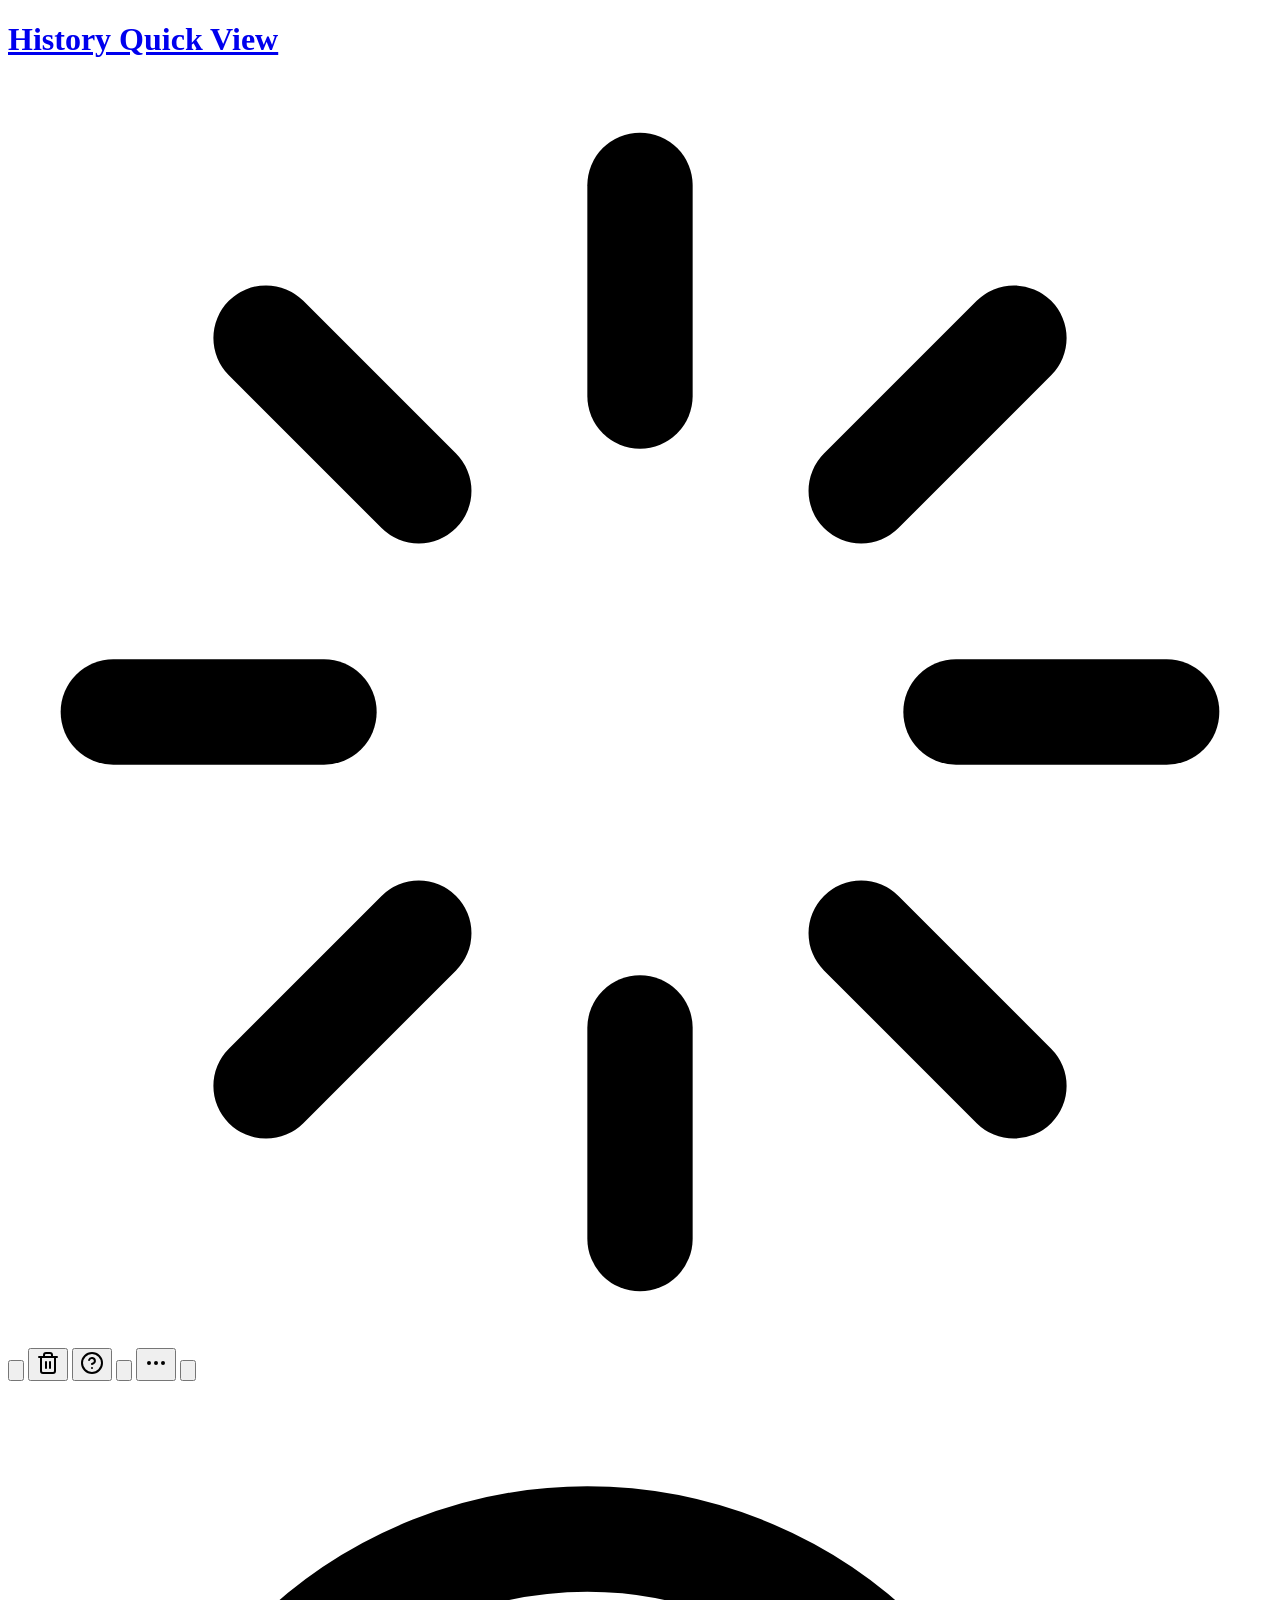
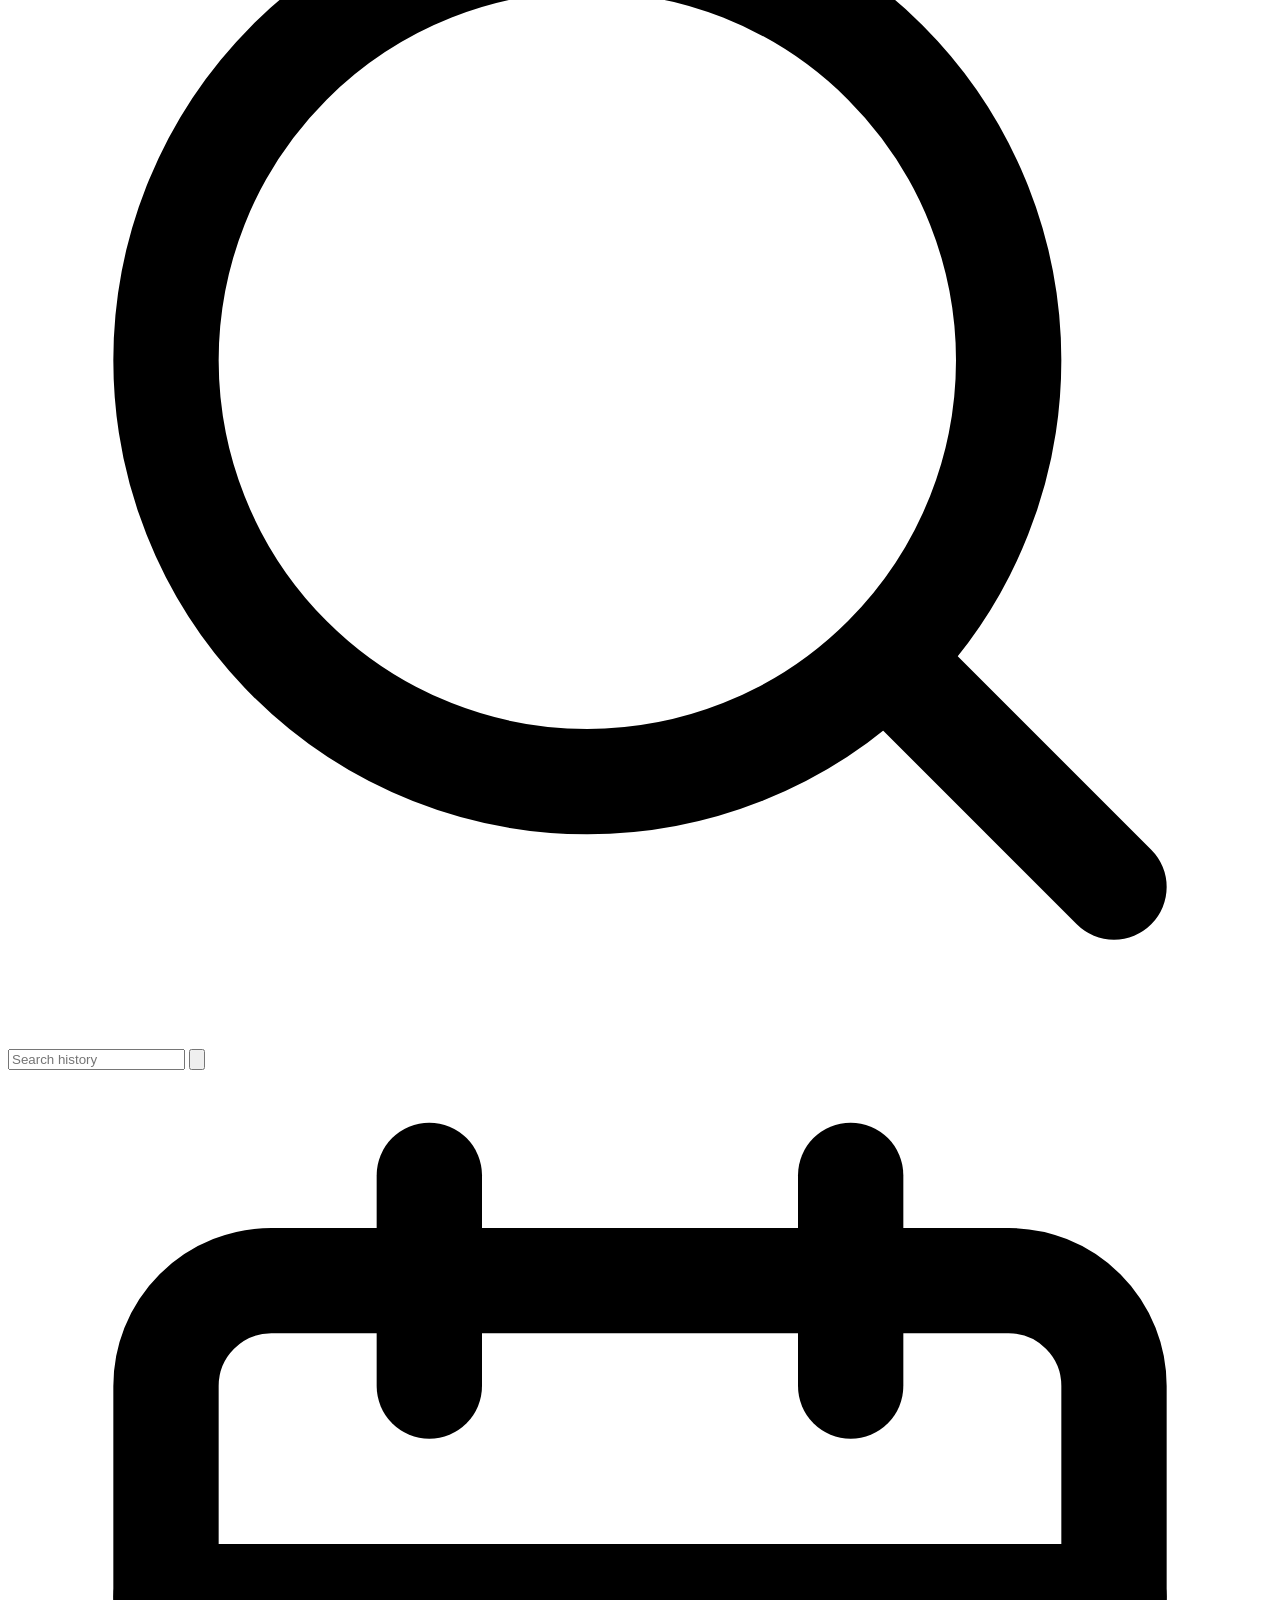
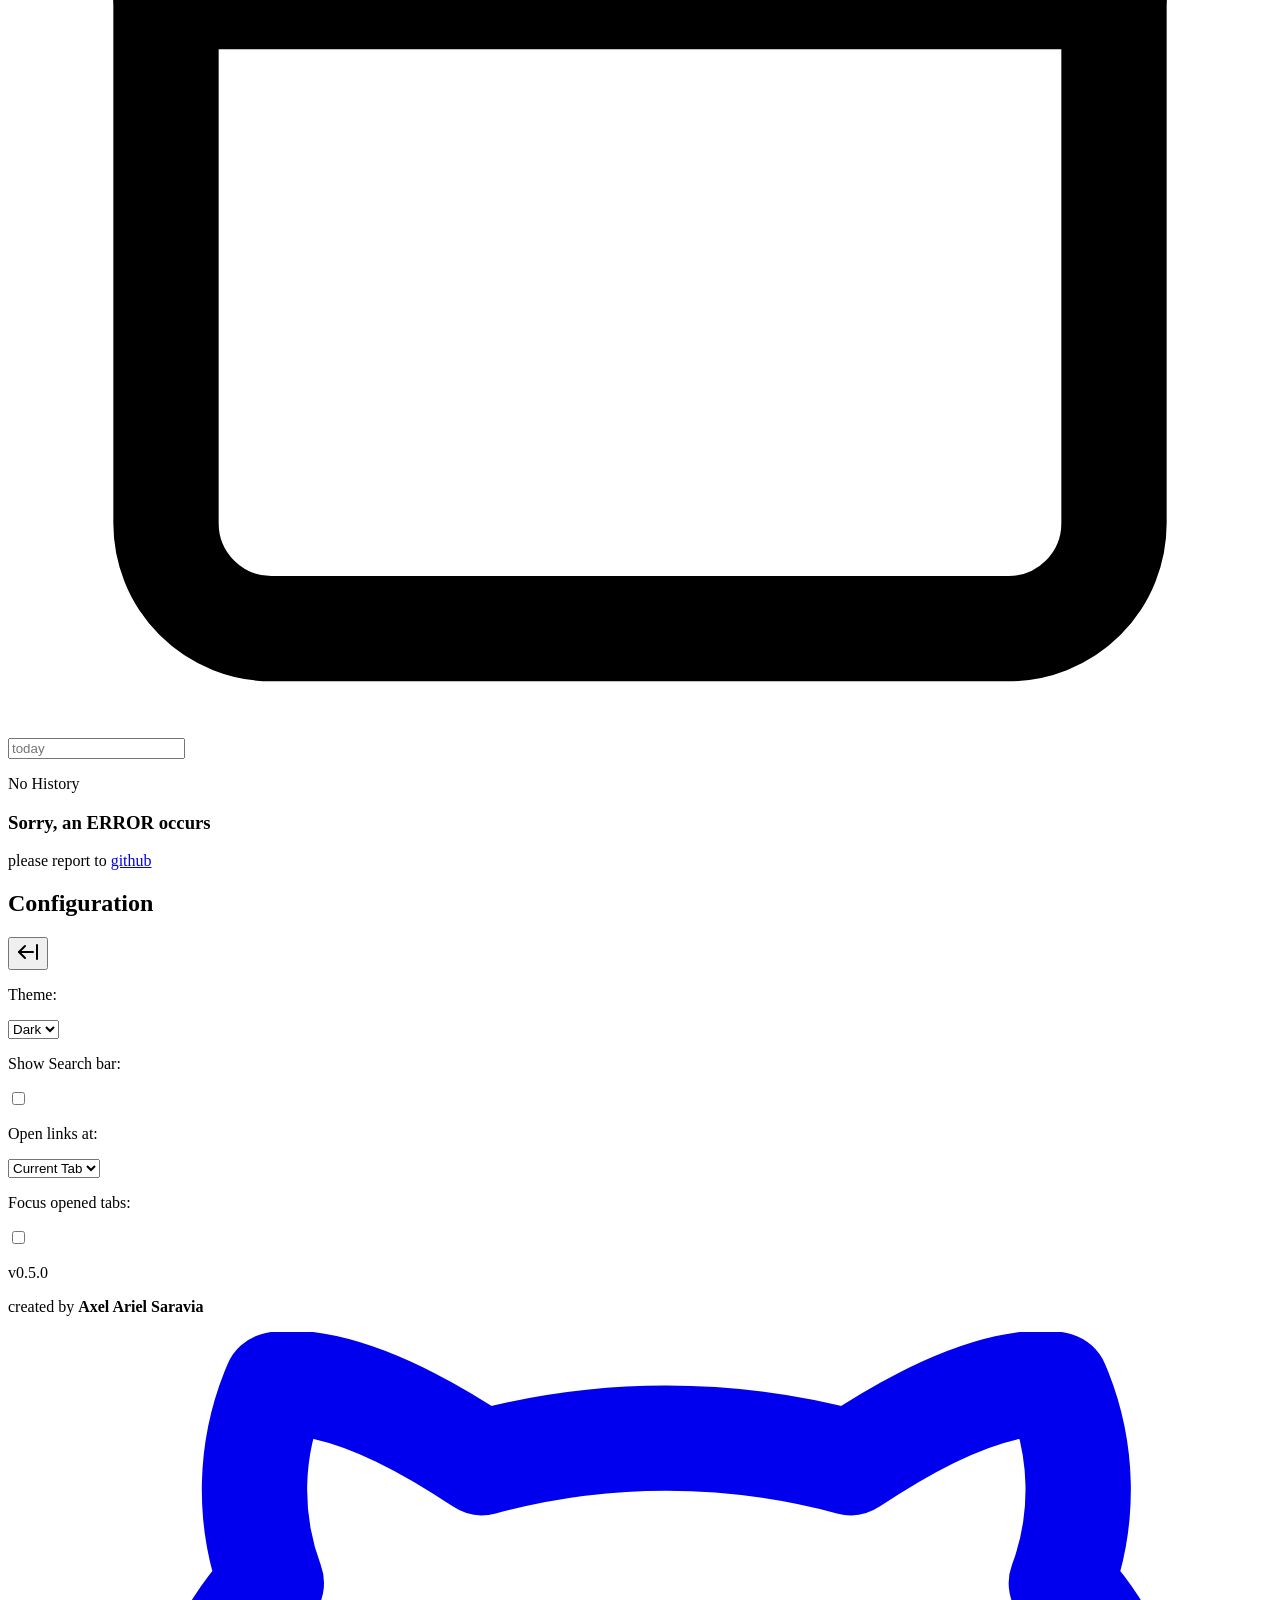
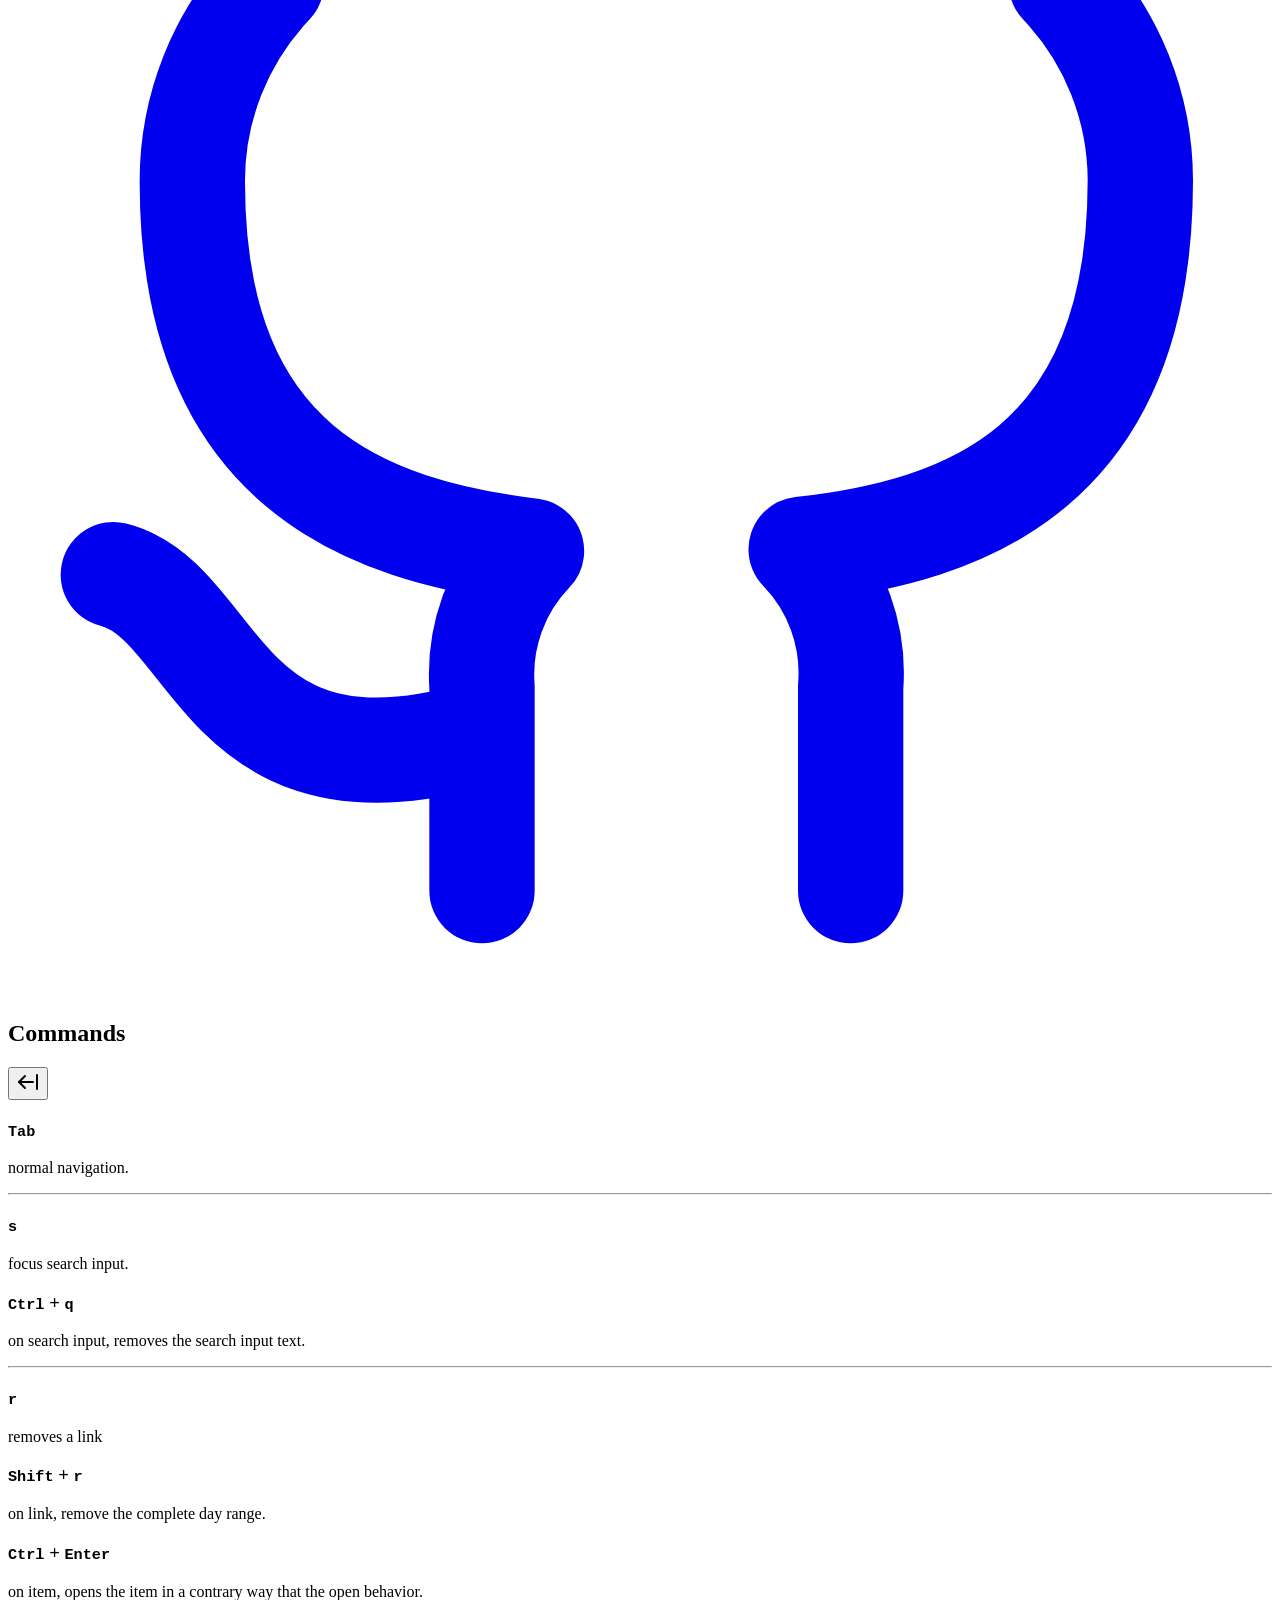
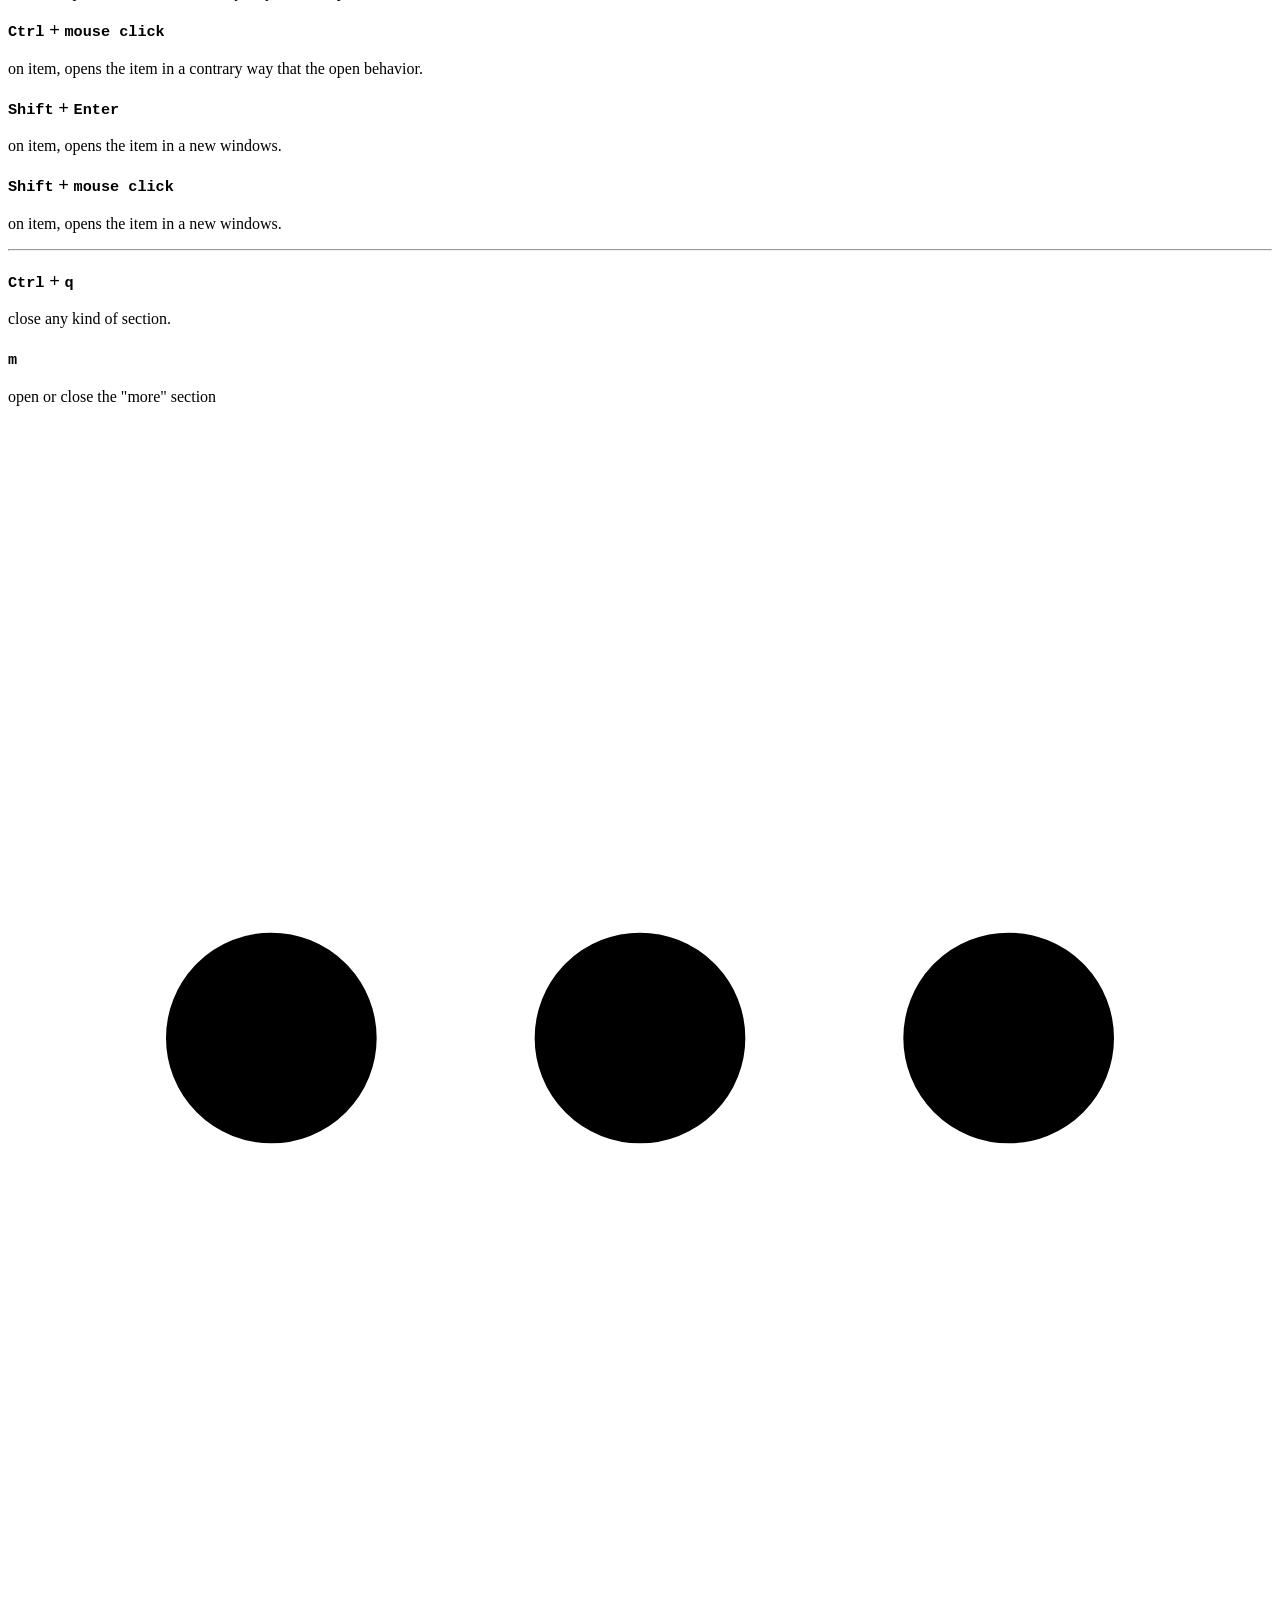
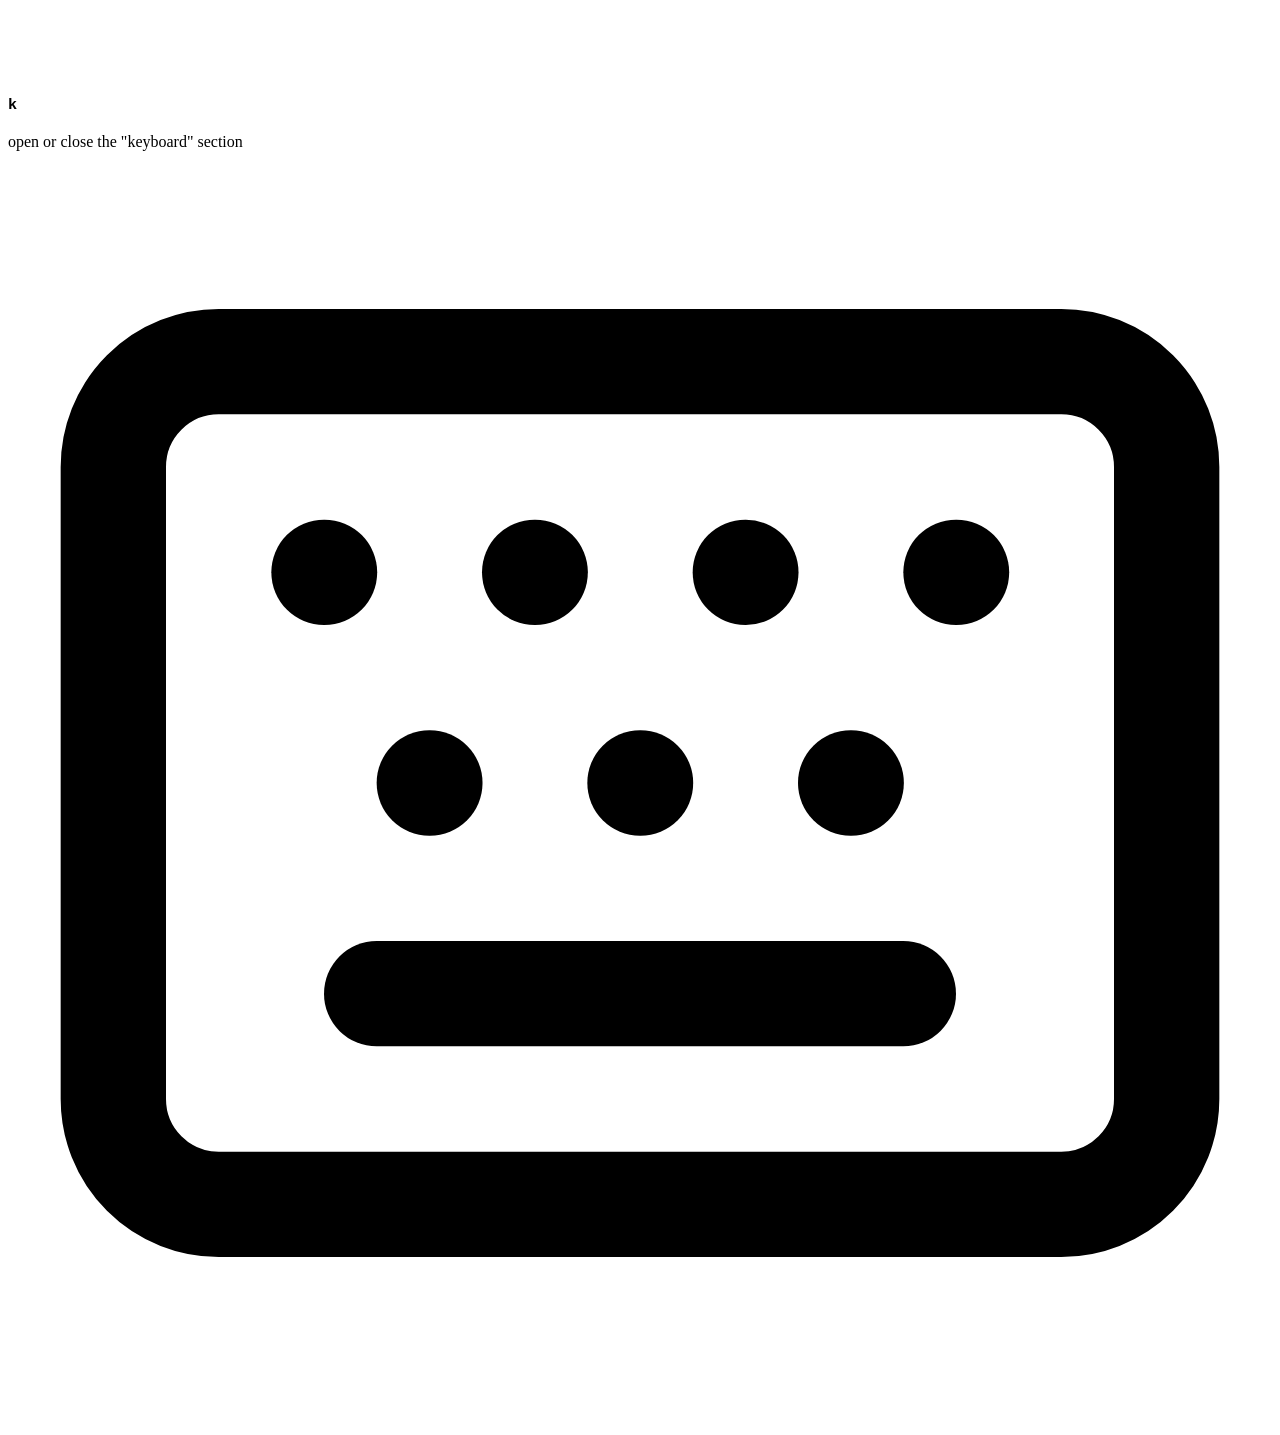
==== src/index.html @ 09c07ed7 "feat: HTML 全量 i18n 标注 + 启动填充器 + 一致性校验脚本 Co-Authored-By: Claude Fable 5 <noreply@anthropic.com>" ====
<!doctype html>
<html lang="en" class="d">
    <head>
        <meta charset="UTF-8">
        <meta name="viewport" content="width=device-width, initial-scale=1.0">
        <title>History quick view</title>
        <link rel="stylesheet" href="/style.css">
        <script src="/i18n.js" defer></script>
        <script src="/main.js" defer></script>
        <template id="template_rangesearch">
            <section class="range" data-starttime="">
                <div class="date" data-type="date">
                    <h2 class="title" name="title"></h2>
                </div>
            </section>
        </template>
        <template id="template_range">
            <section class="range" data-starttime="">
                <div class="date" data-type="date">
                    <h2 class="title" name="title"></h2>
                    <button
                        data-type="remove"
                        data-for="date"
                        title=""
                        type="button"
                        class="shell"
                        name="remove"
                    >
                        <svg
                            class="icon icon-x"
                            xmlns="http://www.w3.org/2000/svg"
                            viewBox="0 0 24 24"
                            fill="none"
                            stroke="currentColor"
                            stroke-width="2"
                            stroke-linecap="round"
                            stroke-linejoin="round"
                        >
                            <path d="M18 6 6 18"/>
                            <path d="m6 6 12 12"/>
                        </svg>
                    </button>
                </div>
            </section>
        </template>
        <template id="template_item">
            <a
                data-type="item"
                class="item shell"
                href=""
                title=""
                target="_blank"
                rel="noopener noreferrer"
                data-id=""
            >
                <img
                    class="favicon"
                    name="img"
                    src=""
                    alt="favicon"
                    width="16"
                    height="16"
                >
                <p class="title" name="title"></p>
                <p class="time" name="time"></p>
                <button
                    data-type="remove"
                    data-for="item"
                    title="remove"
                    data-i18n-title="removeItemTitle"
                    name="remove"
                    class="shell"
                    type="button"
                >
                    <svg
                        class="icon icon-x"
                        xmlns="http://www.w3.org/2000/svg"
                        viewBox="0 0 24 24"
                        fill="none"
                        stroke="currentColor"
                        stroke-width="2"
                        stroke-linecap="round"
                        stroke-linejoin="round"
                    >
                        <path d="M18 6 6 18"/>
                        <path d="m6 6 12 12"/>
                    </svg>
                </button>
            </a>
        </template>
    </head>
    <body>
        <header class="header">
            <div class="left">
                <h1>
                    <a
                        href="https://chromewebstore.google.com/detail/history-quick-view/ednfjcijimijfccmlfbeejidmbekdmic"
                        target="_blank"
                        rel="noreferrer noopener"
                        data-i18n="extName"
                    >
                        History Quick View
                    </a>
                </h1>
                <div id="h_loading" class="loading">
                    <svg
                        class="icon icon-loader"
                        xmlns="http://www.w3.org/2000/svg"
                        viewBox="0 0 24 24"
                        fill="none"
                        stroke="currentColor"
                        stroke-width="2"
                        stroke-linecap="round"
                        stroke-linejoin="round"
                    >
                        <path d="M12 2v4"/>
                        <path d="m16.2 7.8 2.9-2.9"/>
                        <path d="M18 12h4"/>
                        <path d="m16.2 16.2 2.9 2.9"/>
                        <path d="M12 18v4"/>
                        <path d="m4.9 19.1 2.9-2.9"/>
                        <path d="M2 12h4"/>
                        <path d="m4.9 4.9 2.9 2.9"/>
                    </svg>
                </div>
            </div>
            <nav id="h_buttons" class="right">
                <button
                    name="history"
                    title="Go to history"
                    data-i18n-title="ttGoHistory"
                    type="button"
                    class="shell"
                >
                    <svg
                        class="icon icon-history"
                        xmlns="http://www.w3.org/2000/svg"
                        viewBox="0 0 24 24"
                        fill="none"
                        stroke="currentColor"
                        stroke-width="2"
                        stroke-linecap="round"
                        stroke-linejoin="round"
                    >
                        <path d="M3 12a9 9 0 1 0 9-9 9.75 9.75 0 0 0-6.74 2.74L3 8"/>
                        <path d="M3 3v5h5"/>
                        <path d="M12 7v5l4 2"/>
                    </svg>
                </button>
                <button
                    name="clear"
                    title="Clear browsing history"
                    data-i18n-title="ttClearData"
                    type="button"
                    class="shell"
                >
                    <svg
                        class="icon icon-trash"
                        xmlns="http://www.w3.org/2000/svg"
                        width="24" height="24"
                        viewBox="0 0 24 24"
                        fill="none"
                        stroke="currentColor"
                        stroke-width="2"
                        stroke-linecap="round"
                        stroke-linejoin="round"
                    >
                        <path d="M3 6h18"/>
                        <path d="M19 6v14c0 1-1 2-2 2H7c-1 0-2-1-2-2V6"/>
                        <path d="M8 6V4c0-1 1-2 2-2h4c1 0 2 1 2 2v2"/>
                        <line x1="10" x2="10" y1="11" y2="17"/>
                        <line x1="14" x2="14" y1="11" y2="17"/>
                    </svg>
                </button>
                <button
                    type="button"
                    class="button shell"
                    name="about"
                    title="About"
                    data-i18n-title="ttAbout"
                >
                    <svg
                        class="icon icon-circle"
                        height="24"
                        viewBox="0 0 24 24"
                        fill="none"
                        stroke="currentColor"
                        stroke-width="2"
                        stroke-linecap="round"
                        stroke-linejoin="round"
                    >
                        <circle cx="12" cy="12" r="10"></circle>
                        <path d="M9.09 9a3 3 0 0 1 5.83 1c0 2-3 3-3 3"></path>
                        <line x1="12" y1="17" x2="12.01" y2="17"></line>
                    </svg>
                </button>
                <button
                    name="keyboard"
                    class="shell"
                    type="button"
                    title="Keyboard shortcuts"
                    data-i18n-title="ttKeyboard"
                >
                    <svg
                        class="icon icon-keyboard"
                        xmlns="http://www.w3.org/2000/svg"
                        viewBox="0 0 24 24"
                        fill="none"
                        stroke="currentColor"
                        stroke-width="2"
                        stroke-linecap="round"
                        stroke-linejoin="round"
                    >
                        <path d="M10 8h.01"/>
                        <path d="M12 12h.01"/>
                        <path d="M14 8h.01"/>
                        <path d="M16 12h.01"/>
                        <path d="M18 8h.01"/>
                        <path d="M6 8h.01"/>
                        <path d="M7 16h10"/>
                        <path d="M8 12h.01"/>
                        <rect width="20" height="16" x="2" y="4" rx="2"/>
                    </svg>
                </button>
                <button
                    name="more"
                    title="More"
                    data-i18n-title="ttMore"
                    type="button"
                    class="shell"
                >
                    <svg
                        class="icon icon-ellipsis"
                        xmlns="http://www.w3.org/2000/svg"
                        width="24" height="24"
                        viewBox="0 0 24 24"
                        fill="none"
                        stroke="currentColor"
                        stroke-width="2"
                        stroke-linecap="round"
                        stroke-linejoin="round"
                    >
                        <circle cx="12" cy="12" r="1"/>
                        <circle cx="19" cy="12" r="1"/>
                        <circle cx="5" cy="12" r="1"/>
                    </svg>
                </button>
                <button
                    name="close"
                    title="Close"
                    data-i18n-title="ttClose"
                    type="button"
                    class="shell"
                >
                    <svg
                        class="icon icon-x"
                        xmlns="http://www.w3.org/2000/svg"
                        viewBox="0 0 24 24"
                        fill="none"
                        stroke="currentColor"
                        stroke-width="2"
                        stroke-linecap="round"
                        stroke-linejoin="round"
                    >
                        <path d="M18 6 6 18"/>
                        <path d="m6 6 12 12"/>
                    </svg>
                </button>
            </nav>
        </header>
        <main id="main" data-show="search">
            <section name="search" id="section_search">
                <form
                    role="search"
                    name="search"
                    aria-label="on browsing history"
                    data-i18n-arialabel="searchAria"
                >
                    <div class="container text">
                        <svg
                            class="icon icon-search"
                            xmlns="http://www.w3.org/2000/svg"
                            viewBox="0 0 24 24"
                            fill="none"
                            stroke="currentColor"
                            stroke-width="2"
                            stroke-linecap="round"
                            stroke-linejoin="round"
                        >
                            <circle cx="11" cy="11" r="8"/>
                            <path d="m21 21-4.3-4.3"/>
                        </svg>
                        <input
                            name="text"
                            type="text"
                            value=""
                            placeholder="Search history"
                            data-i18n-placeholder="searchPlaceholder"
                        />
                        <button
                            name="clear-text"
                            class="shell"
                            type="button"
                            data-css-hidden
                        >
                            <svg
                                class="icon icon-x"
                                xmlns="http://www.w3.org/2000/svg"
                                viewBox="0 0 24 24"
                                fill="none"
                                stroke="currentColor"
                                stroke-width="2"
                                stroke-linecap="round"
                                stroke-linejoin="round"
                            >
                                <path d="M18 6 6 18"/>
                                <path d="m6 6 12 12"/>
                            </svg>
                        </button>
                    </div>
                    <div class="container date">
                        <svg
                            class="icon icon-calendar"
                            xmlns="http://www.w3.org/2000/svg"
                            viewBox="0 0 24 24"
                            fill="none"
                            stroke="currentColor"
                            stroke-width="2"
                            stroke-linecap="round"
                            stroke-linejoin="round"
                        >
                            <path d="M8 2v4"/>
                            <path d="M16 2v4"/>
                            <rect width="18" height="18" x="3" y="4" rx="2"/>
                            <path d="M3 10h18"/>
                        </svg>
                        <input
                            name="date"
                            type="text"
                            value=""
                            maxlength="17"
                            placeholder="today"
                        />
                    </div>
                </form>
                <div class="search-container">
                    <p id="m_empty" class="empty" data-css-hidden data-i18n="noHistory">
                        No History
                    </p>
                    <section id="m_error" class="error" data-css-hidden>
                        <h3 data-i18n="errorTitle">Sorry, an ERROR occurs</h3>
                        <span name="msg"></span>
                        <span><span data-i18n="errorReportPre">please report to </span><a
                            href="https://github.com/AxelArielSaravia/history-quick-view/issues"
                            target="_blank"
                            rel="noreferrer noopener"
                        >github</a><span data-i18n="errorReportPost"></span></span>
                    </section>
                    <div id="m_container" class="container">
                    </div>
                </div>
            </section>
            <section name="more" id="section_more" class="page">
                <header>
                    <h2 data-i18n="configTitle">Configuration</h2>
                    <button class="shell" data-action="close" type="button">
                        <svg xmlns="http://www.w3.org/2000/svg"
                            width="24" height="24"
                            viewBox="0 0 24 24"
                            fill="none"
                            stroke="currentColor"
                            stroke-width="2"
                            stroke-linecap="round"
                            stroke-linejoin="round"
                            class="icon icon-arrow-left-from-line"
                        >
                            <path d="m9 6-6 6 6 6"/>
                            <path d="M3 12h14"/>
                            <path d="M21 19V5"/>
                        </svg>
                    </button>
                </header>
                <form name="more">
                    <div class="field">
                        <p data-i18n="themeLabel">Theme:</p>
                        <select name="theme">
                            <option value="d" data-i18n="themeDark">Dark</option>
                            <option value="l" data-i18n="themeLight">Light</option>
                        </select>
                    </div>
                    <div class="field">
                        <p data-i18n="showSearchLabel">Show Search bar:</p>
                        <input name="showsearch" type="checkbox" checkd>
                    </div>
                    <div class="field">
                        <p
                            title="Set if the url opens in the curren or in a new tab"
                            data-i18n="openLinksLabel"
                            data-i18n-title="openLinksTitle"
                        >Open links at:</p>
                        <select name="open">
                            <option value="c" data-i18n="openCurrent">Current Tab</option>
                            <option value="n" data-i18n="openNew">New Tab</option>
                        </select>
                    </div>
                    <div class="field">
                        <p title="When a new tab is opens, go to it (focus it) or stay in your current tab"
                            data-i18n="focusLabel"
                            data-i18n-title="focusTitle"
                        >
                            Focus opened tabs:
                        </p>
                        <input name="focus" type="checkbox">
                    </div>
                </form>
                <footer class="socials">
                    <p class="version">v0.5.0</p>
                    <div>
                        <p><span data-i18n="createdBy">created by</span> <strong>Axel Ariel Saravia</strong></p>
                        <a
                            href="https://github.com/AxelArielSaravia/history-quick-view"
                            target="_blank"
                            rel="noreferrer noopener"
                            aria-label="github"
                        >
                            <svg
                                class="icon icon-github"
                                xmlns="http://www.w3.org/2000/svg"
                                viewBox="0 0 24 24"
                                fill="none"
                                stroke="currentColor"
                                stroke-width="2"
                                stroke-linecap="round"
                                stroke-linejoin="round"
                            >
                                <path d="M9 19c-5 1.5-5-2.5-7-3m14 6v-3.87a3.37 3.37 0 0 0-.94-2.61c3.14-.35 6.44-1.54 6.44-7A5.44 5.44 0 0 0 20 4.77 5.07 5.07 0 0 0 19.91 1S18.73.65 16 2.48a13.38 13.38 0 0 0-7 0C6.27.65 5.09 1 5.09 1A5.07 5.07 0 0 0 5 4.77a5.44 5.44 0 0 0-1.5 3.78c0 5.42 3.3 6.61 6.44 7A3.37 3.37 0 0 0 9 18.13V22"></path>
                            </svg>
                        </a>
                    </div>
                </footer>
            </section>
            <section name="keyboard" id="section_keyboard" class="page">
                <header>
                    <h2 data-i18n="commandsTitle">Commands</h2>
                    <button class="shell" data-action="close" type="button">
                        <svg xmlns="http://www.w3.org/2000/svg"
                            width="24" height="24"
                            viewBox="0 0 24 24"
                            fill="none"
                            stroke="currentColor"
                            stroke-width="2"
                            stroke-linecap="round"
                            stroke-linejoin="round"
                            class="icon icon-arrow-left-from-line"
                        >
                            <path d="m9 6-6 6 6 6"/>
                            <path d="M3 12h14"/>
                            <path d="M21 19V5"/>
                        </svg>
                    </button>
                </header>
                <article>
                    <h3><kbd>Tab</kbd></h3>
                    <p data-i18n="kbdTab">normal navigation.</p>
                </article>
                <hr>
                <article>
                    <h3><kbd>s</kbd></h3>
                    <p data-i18n="kbdS">focus search input.</p>
                </article>
                <article>
                    <h3><kbd>Ctrl</kbd> + <kbd>q</kbd></h3>
                    <p data-i18n="kbdCtrlQSearch">on search input, removes the search input text.</p>
                </article>
                <hr>
                <article>
                    <h3><kbd>r</kbd></h3>
                    <p data-i18n="kbdR">removes a link</p>
                </article>
                <article>
                    <h3><kbd>Shift</kbd> + <kbd>r</kbd></h3>
                    <p data-i18n="kbdShiftR">on link, remove the complete day range.</p>
                </article>
                <article>
                    <h3><kbd>Ctrl</kbd> + <kbd>Enter</kbd></h3>
                    <p data-i18n="kbdOpenContrary">on item, opens the item in a contrary way that the open behavior.</p>
                </article>
                <article>
                    <h3><kbd>Ctrl</kbd> + <kbd>mouse click</kbd></h3>
                    <p data-i18n="kbdOpenContrary">on item, opens the item in a contrary way that the open behavior.</p>
                </article>
                <article>
                    <h3><kbd>Shift</kbd> + <kbd>Enter</kbd></h3>
                    <p data-i18n="kbdOpenNewWindow">on item, opens the item in a new windows.</p>
                </article>
                <article>
                    <h3><kbd>Shift</kbd> + <kbd>mouse click</kbd></h3>
                    <p data-i18n="kbdOpenNewWindow">on item, opens the item in a new windows.</p>
                </article>
                <hr>
                <article>
                    <h3><kbd>Ctrl</kbd> + <kbd>q</kbd></h3>
                    <p data-i18n="kbdCtrlQClose">close any kind of section.</p>
                </article>
                <article>
                    <h3><kbd>m</kbd></h3>
                    <p>
                        <span data-i18n="kbdM">open or close the "more" section</span> <svg
                            class="icon icon-ellipsis"
                            xmlns="http://www.w3.org/2000/svg"
                            viewBox="0 0 24 24"
                            fill="none"
                            stroke="currentColor"
                            stroke-width="2"
                            stroke-linecap="round"
                            stroke-linejoin="round"
                        >
                            <circle cx="12" cy="12" r="1"/>
                            <circle cx="19" cy="12" r="1"/>
                            <circle cx="5" cy="12" r="1"/>
                        </svg>
                    </p>
                </article>
                <article>
                    <h3><kbd>k</kbd></h3>
                    <p>
                        <span data-i18n="kbdK">open or close the "keyboard" section</span> <svg
                            xmlns="http://www.w3.org/2000/svg"
                            class="icon icon-keyboard"
                            viewBox="0 0 24 24"
                            fill="none"
                            stroke="currentColor"
                            stroke-width="2"
                            stroke-linecap="round"
                            stroke-linejoin="round"
                        >
                            <path d="M10 8h.01"/>
                            <path d="M12 12h.01"/>
                            <path d="M14 8h.01"/>
                            <path d="M16 12h.01"/>
                            <path d="M18 8h.01"/>
                            <path d="M6 8h.01"/>
                            <path d="M7 16h10"/>
                            <path d="M8 12h.01"/>
                            <rect width="20" height="16" x="2" y="4" rx="2"/>
                        </svg>
                    </p>
                </article>
            </section>
        </main>
    </body>
</html>
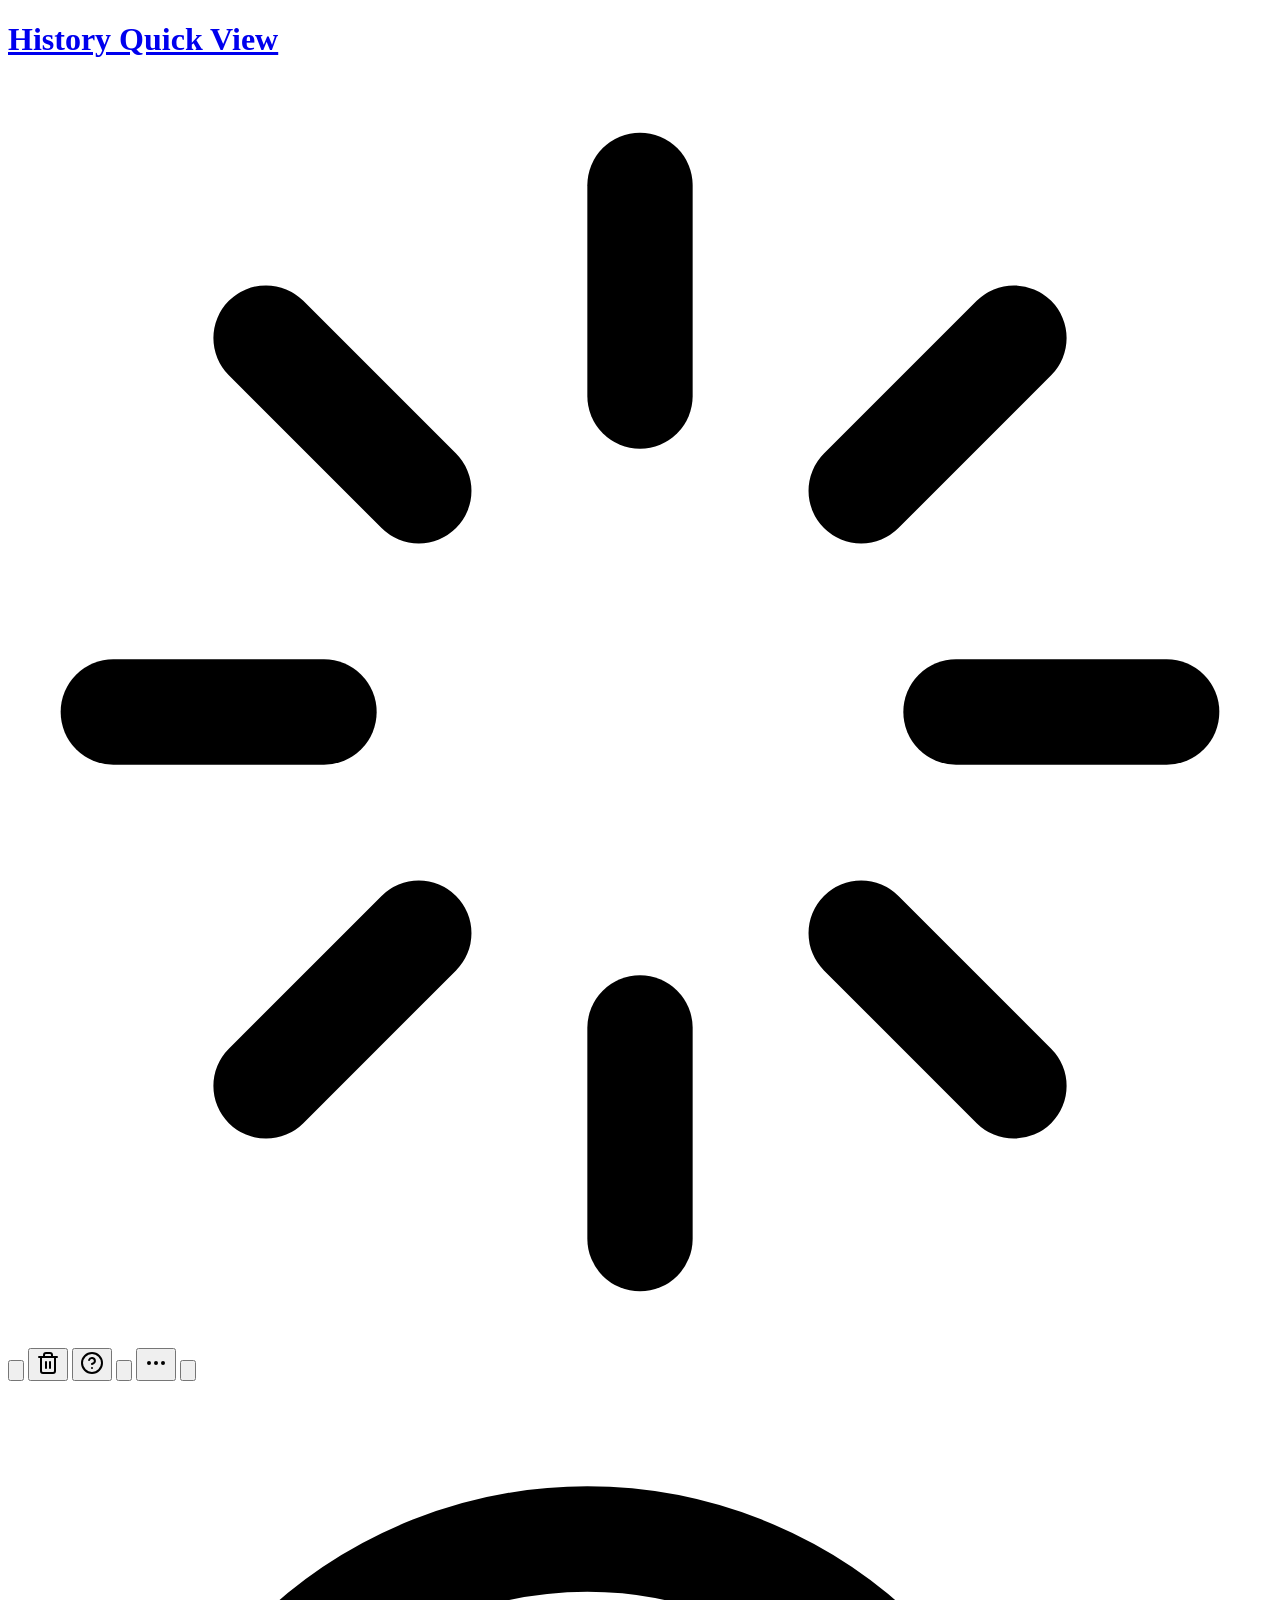
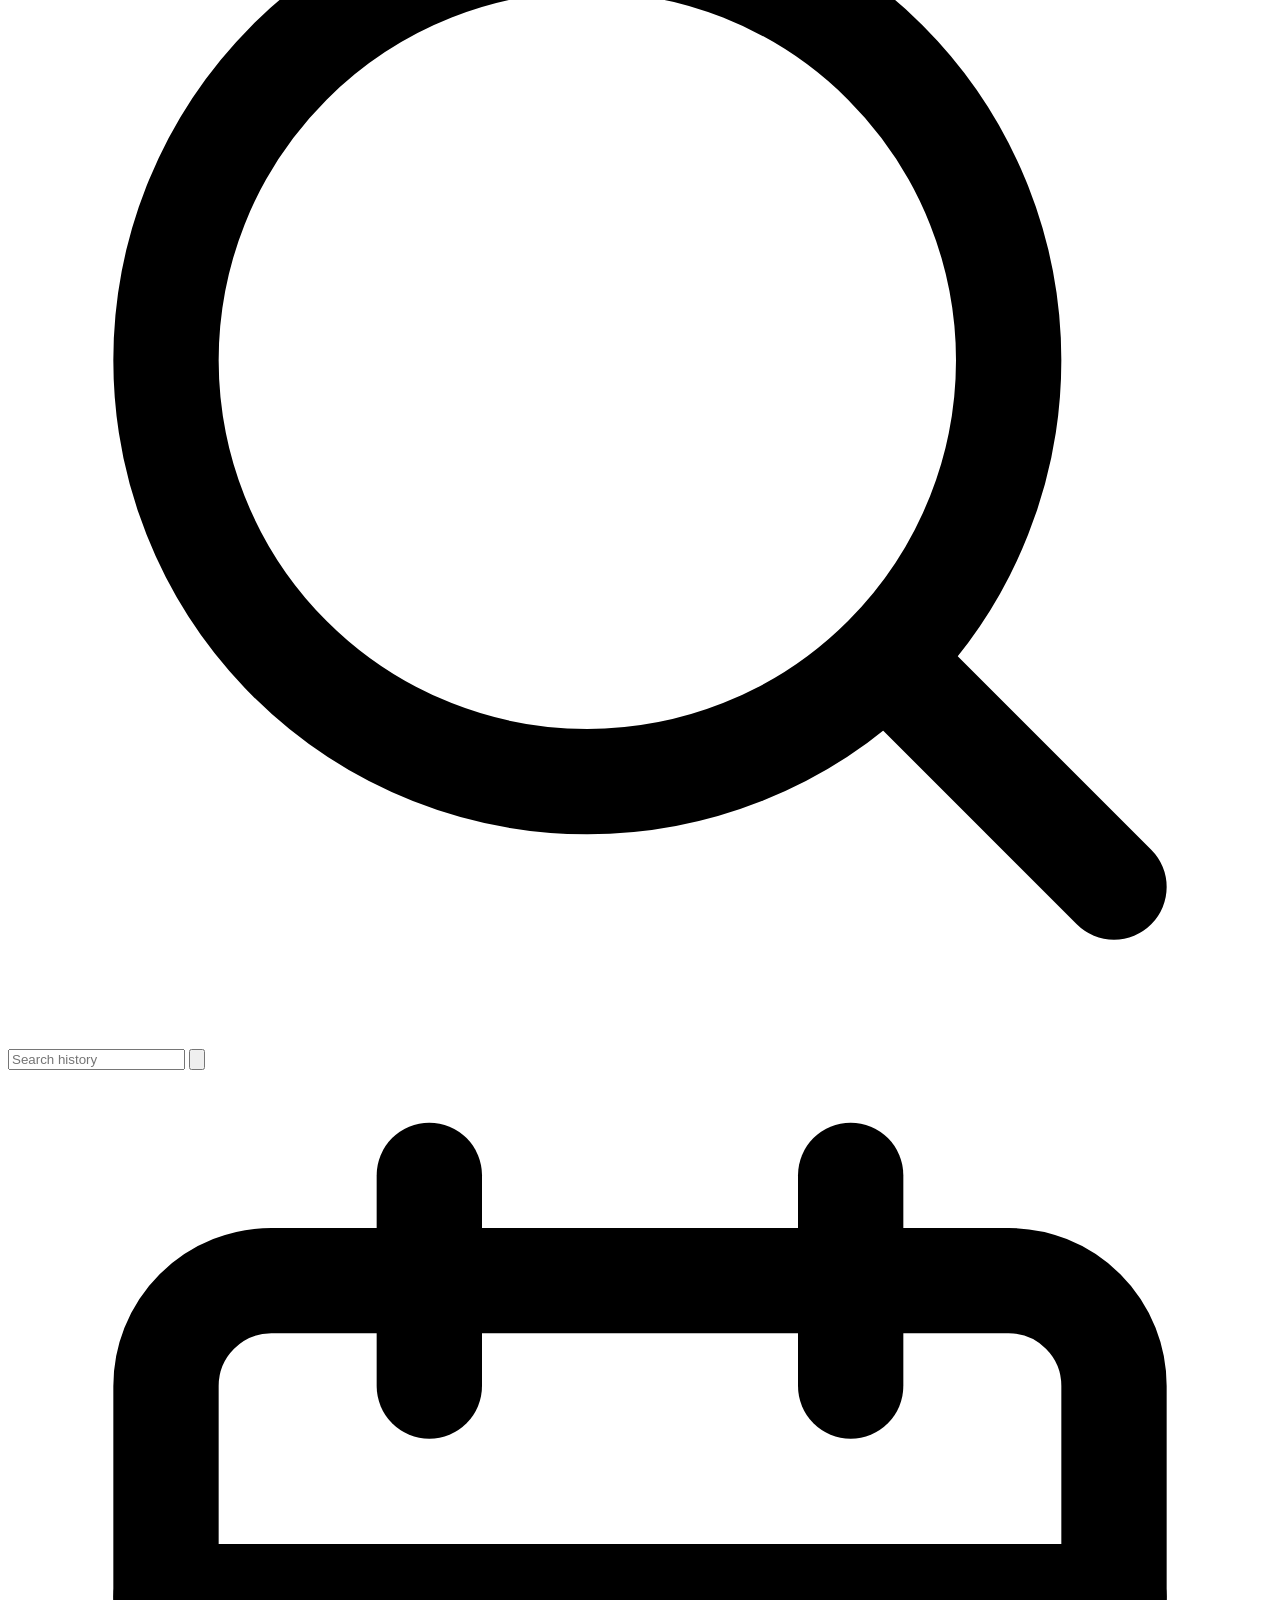
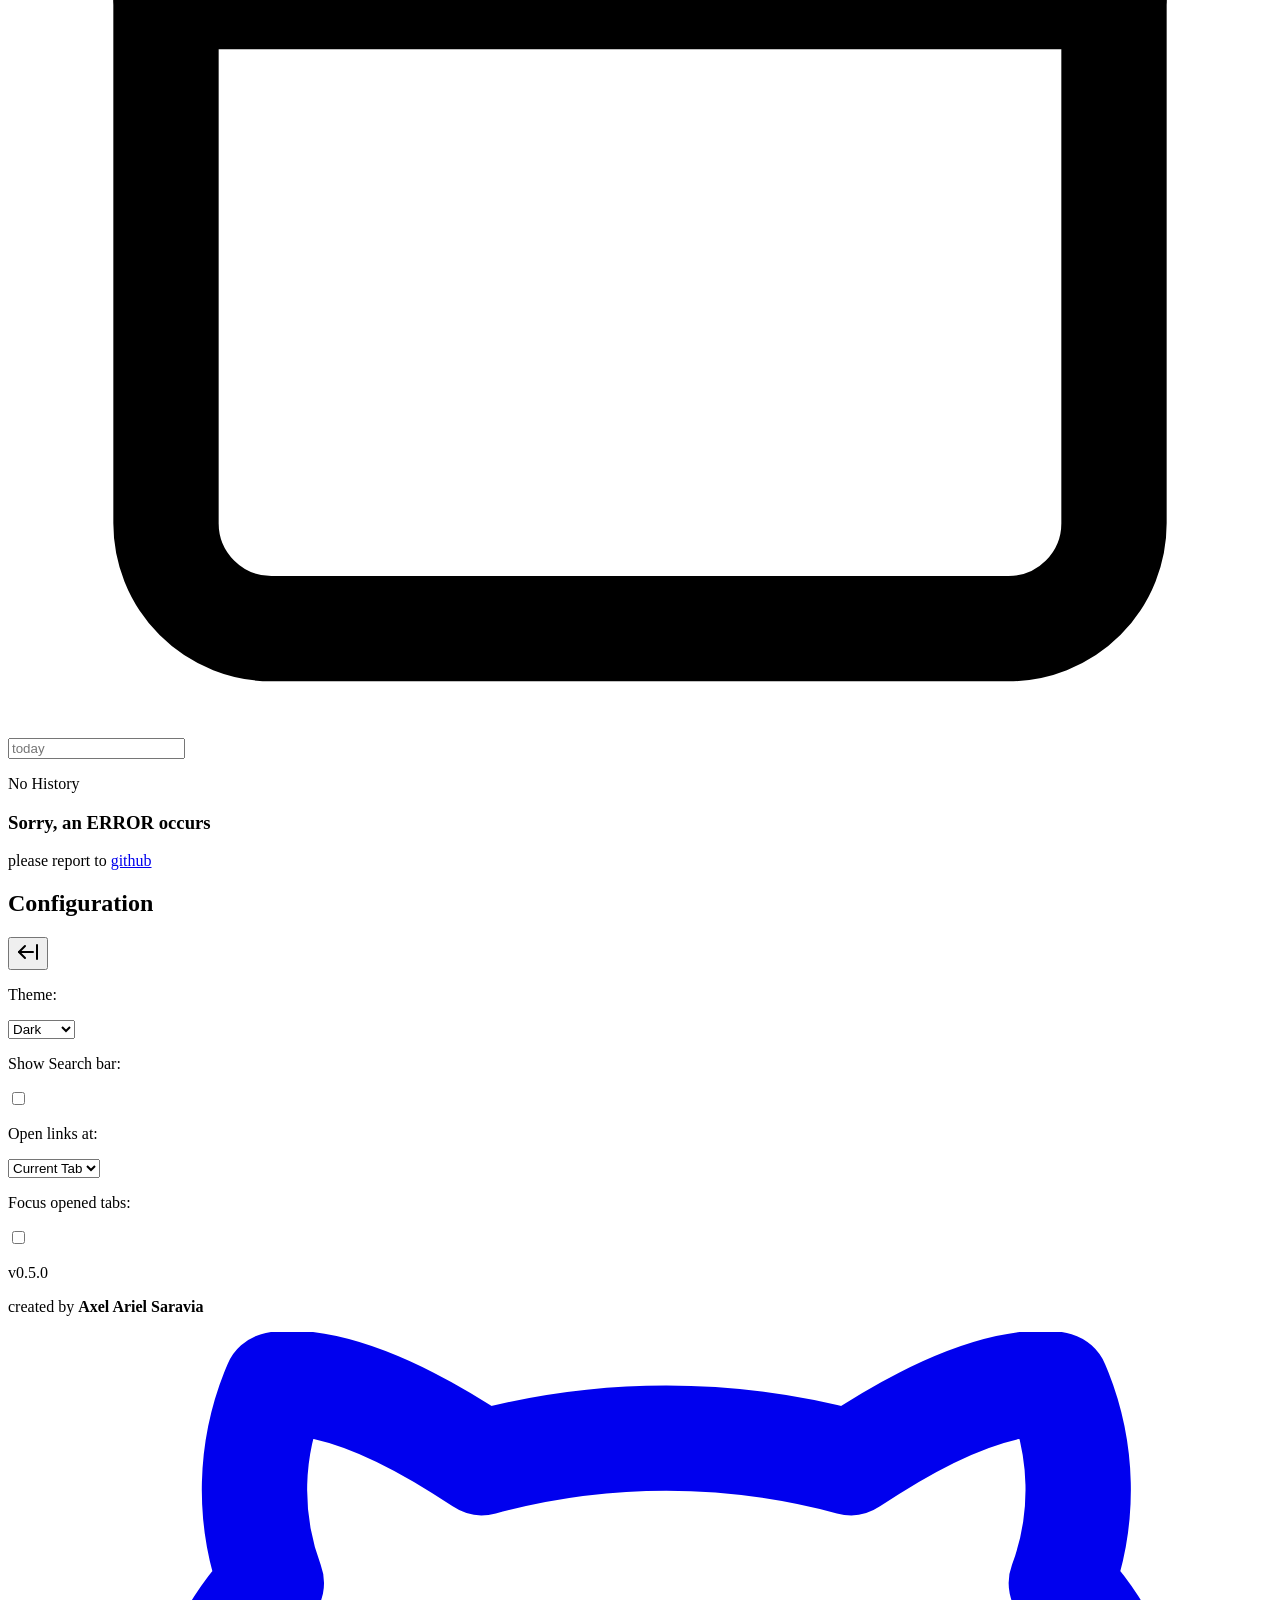
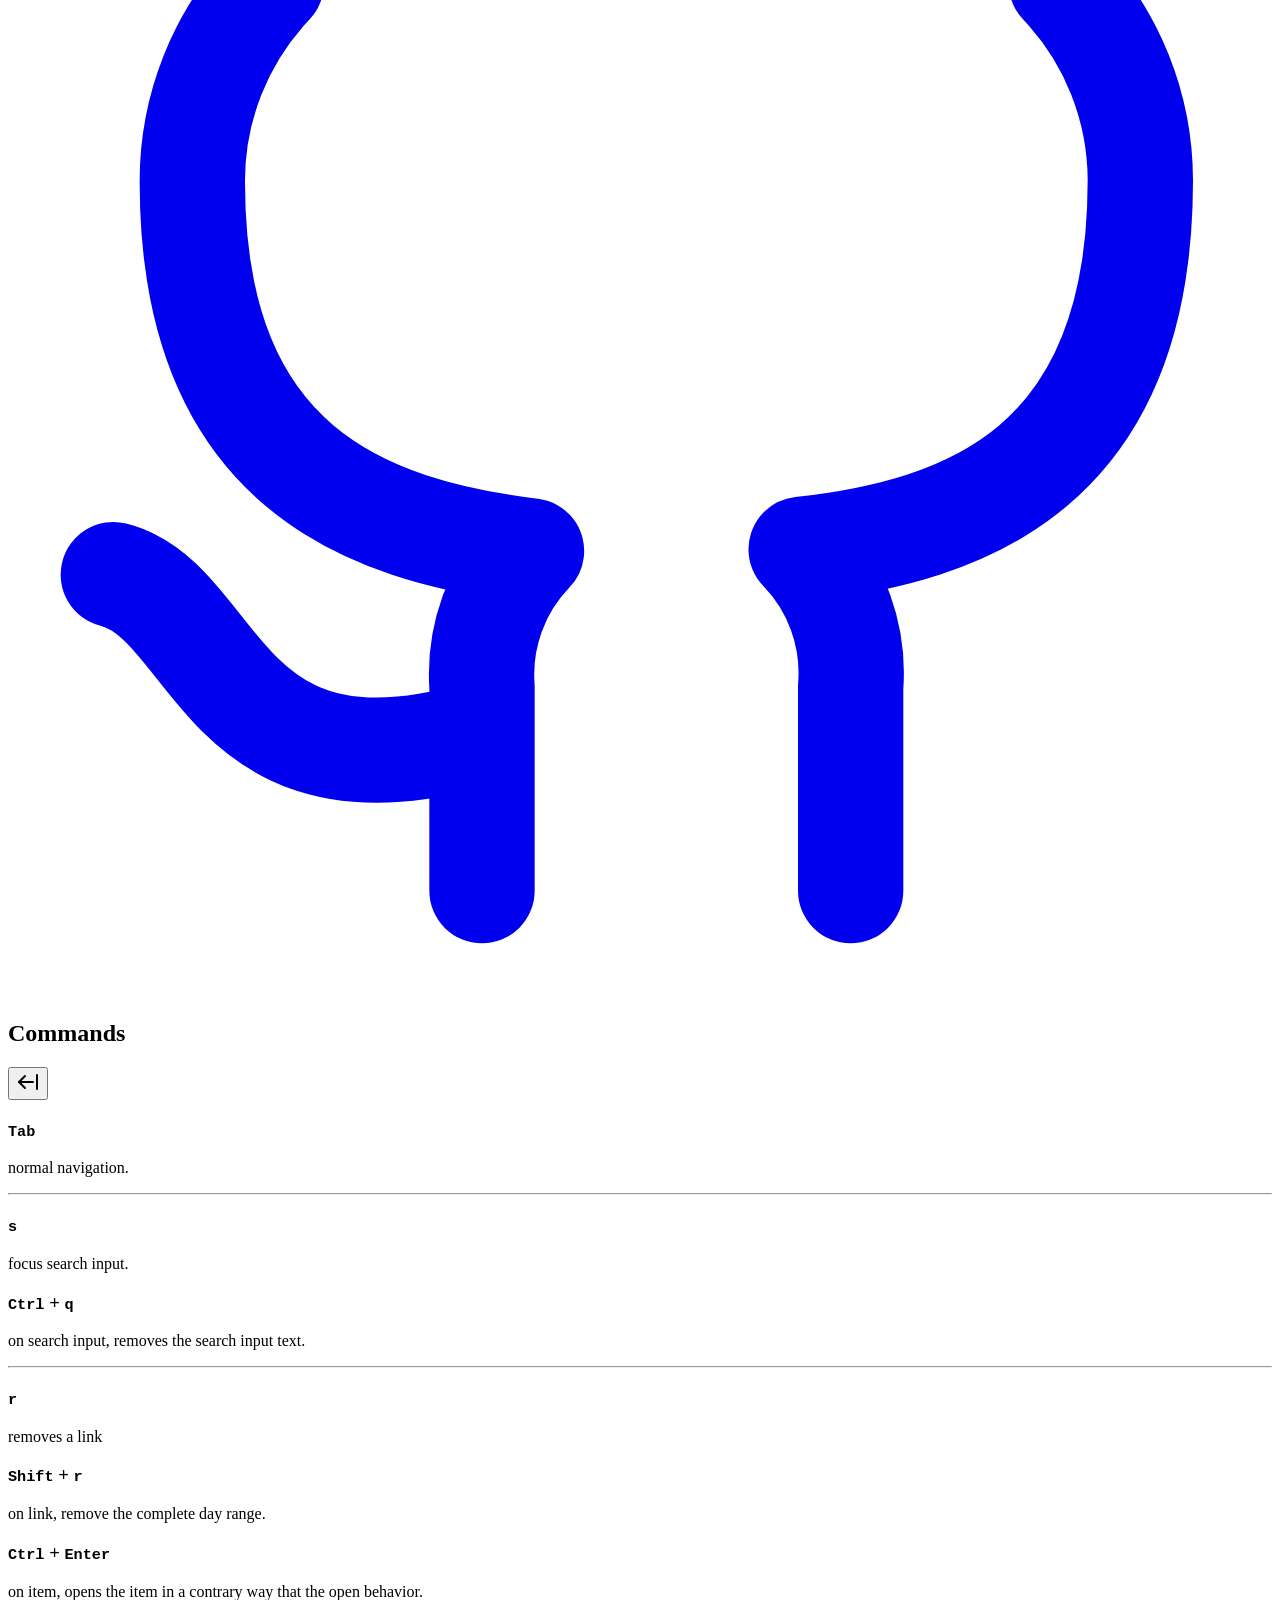
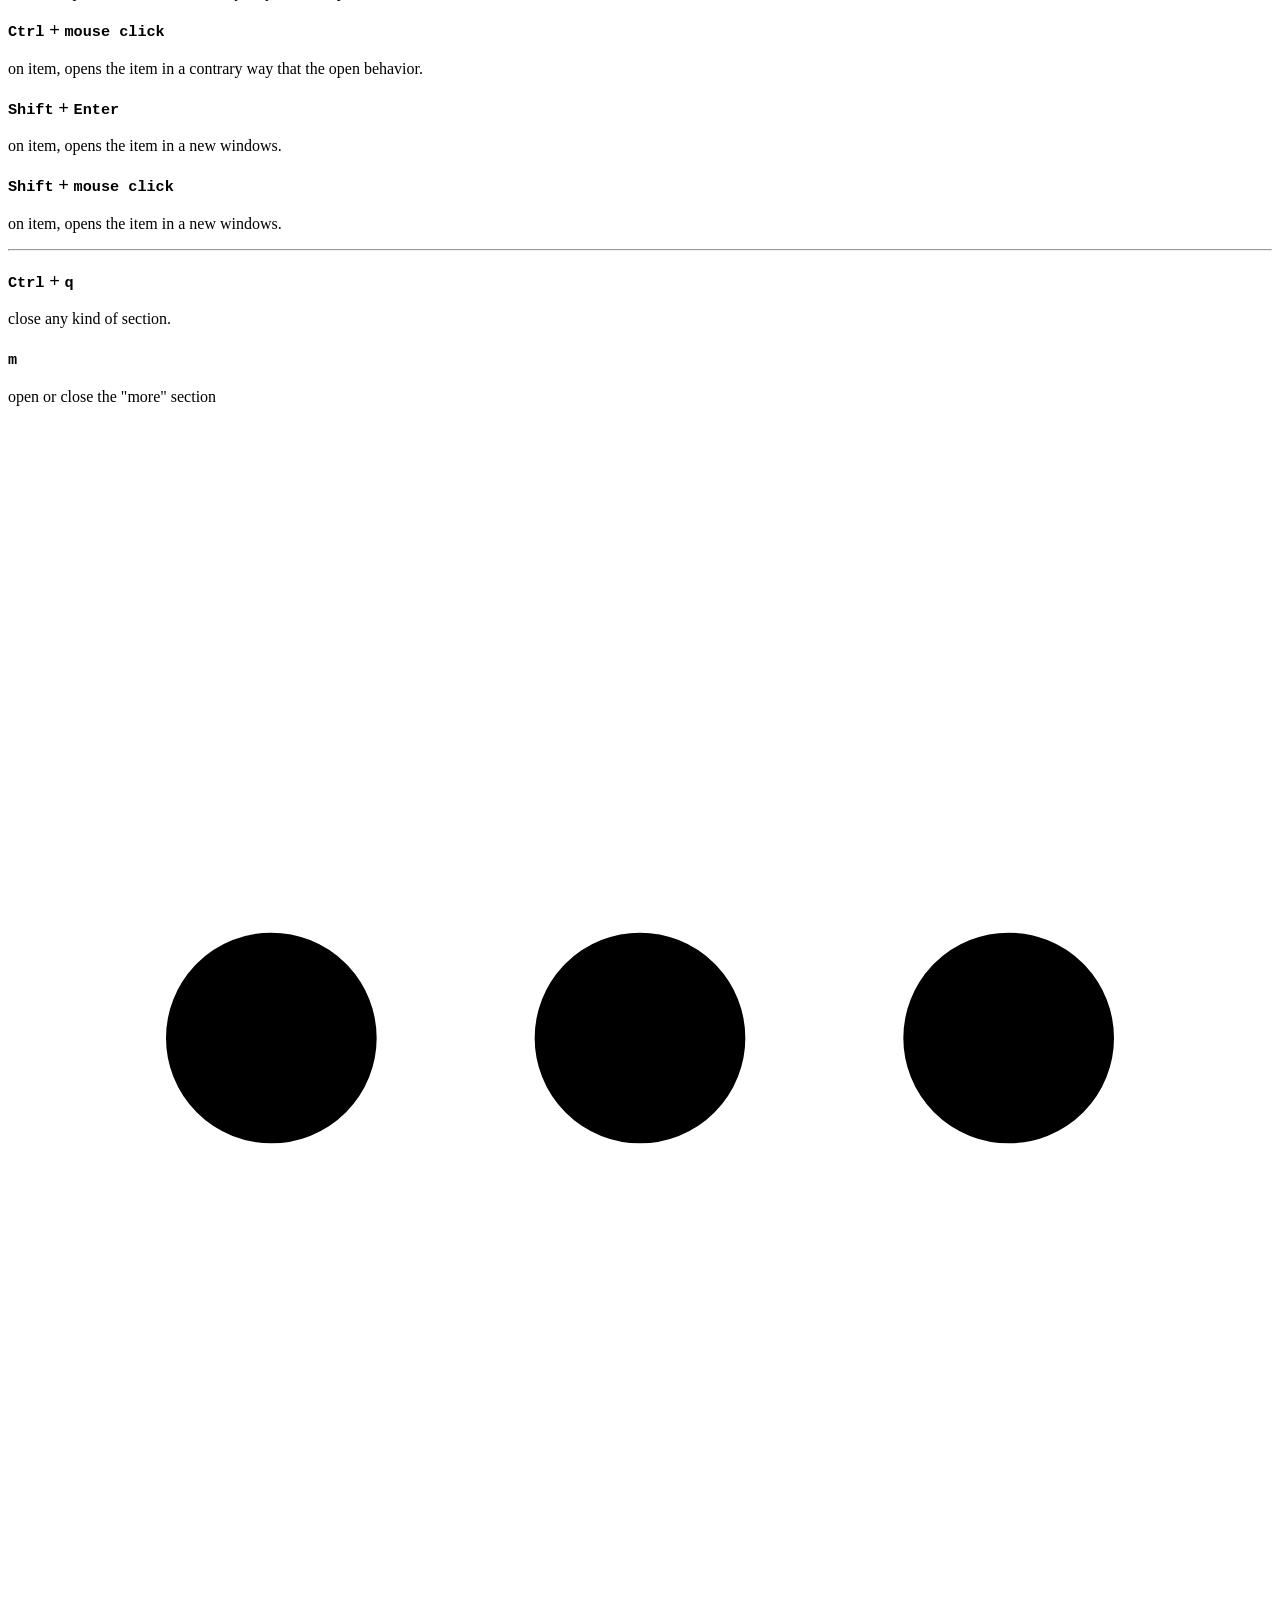
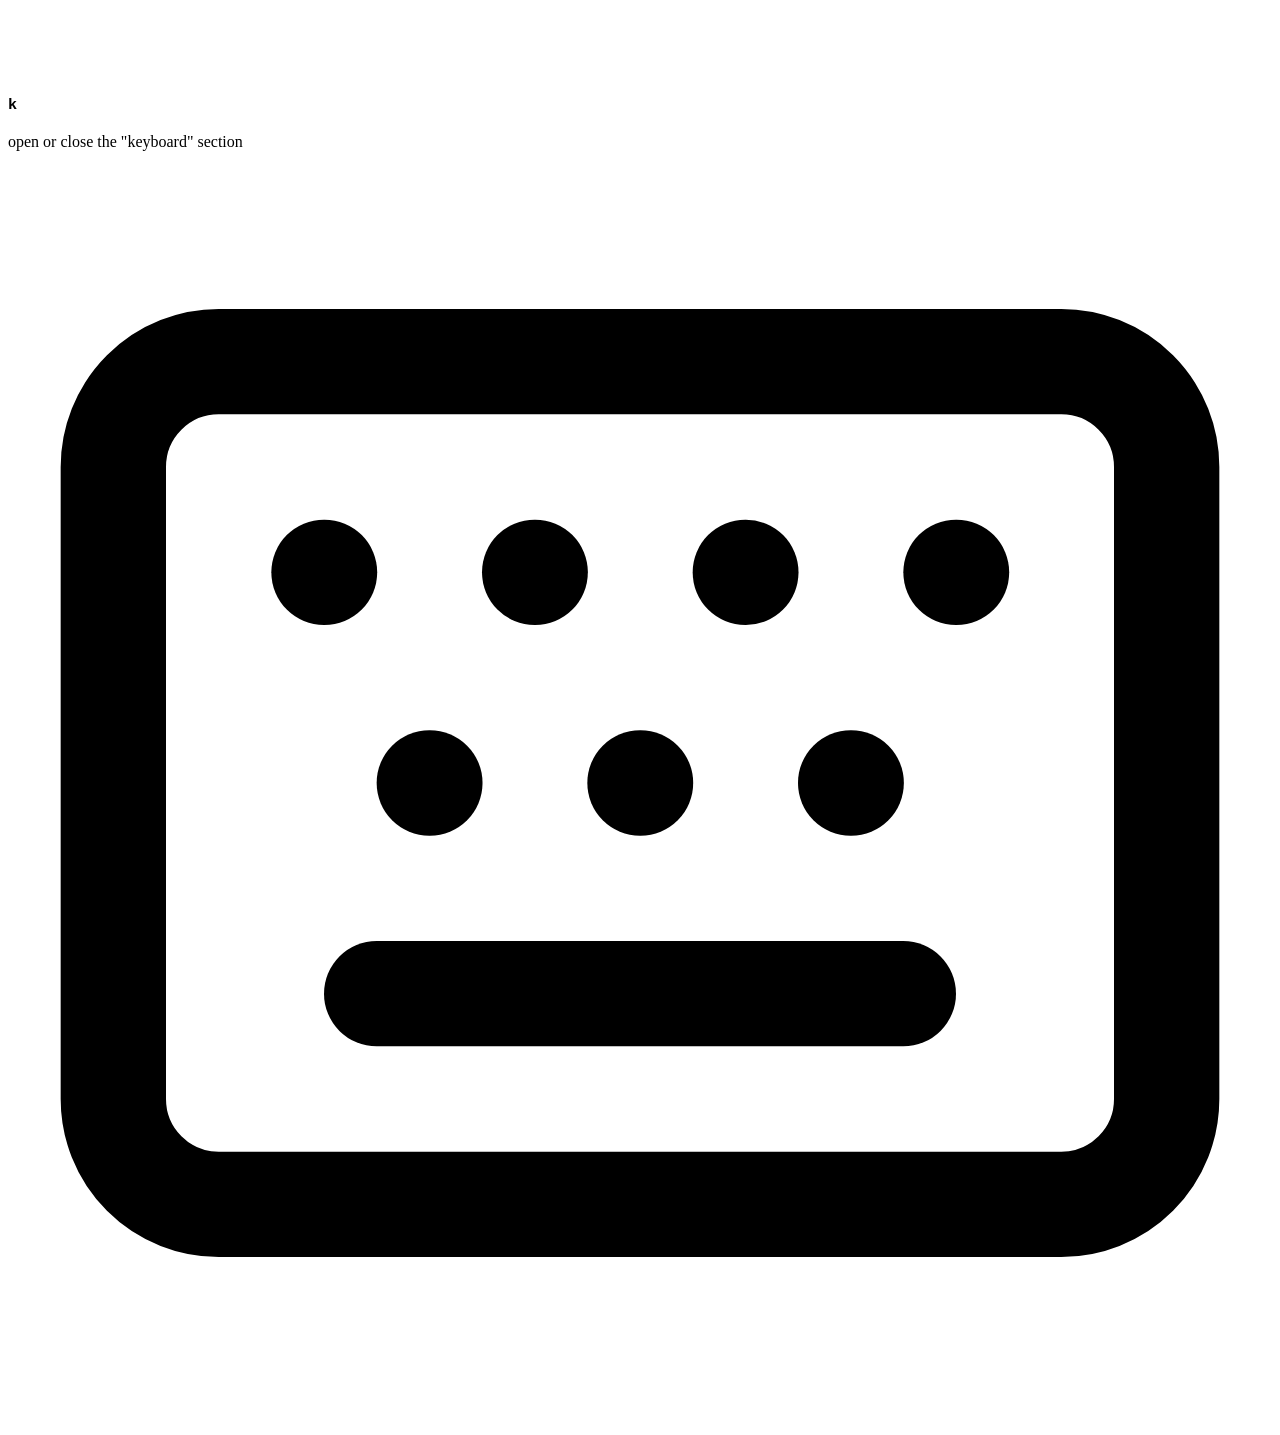
==== commit bc9aaad3: "feat: 主题新增「跟随系统」选项（d/l/a） Co-Authored-By: Claude Fable 5 <noreply@anthropic.com>" ====
--- a/src/index.html
+++ b/src/index.html
@@ -386,6 +386,7 @@
                         <select name="theme">
                             <option value="d" data-i18n="themeDark">Dark</option>
                             <option value="l" data-i18n="themeLight">Light</option>
+                            <option value="a" data-i18n="themeAuto">System</option>
                         </select>
                     </div>
                     <div class="field">
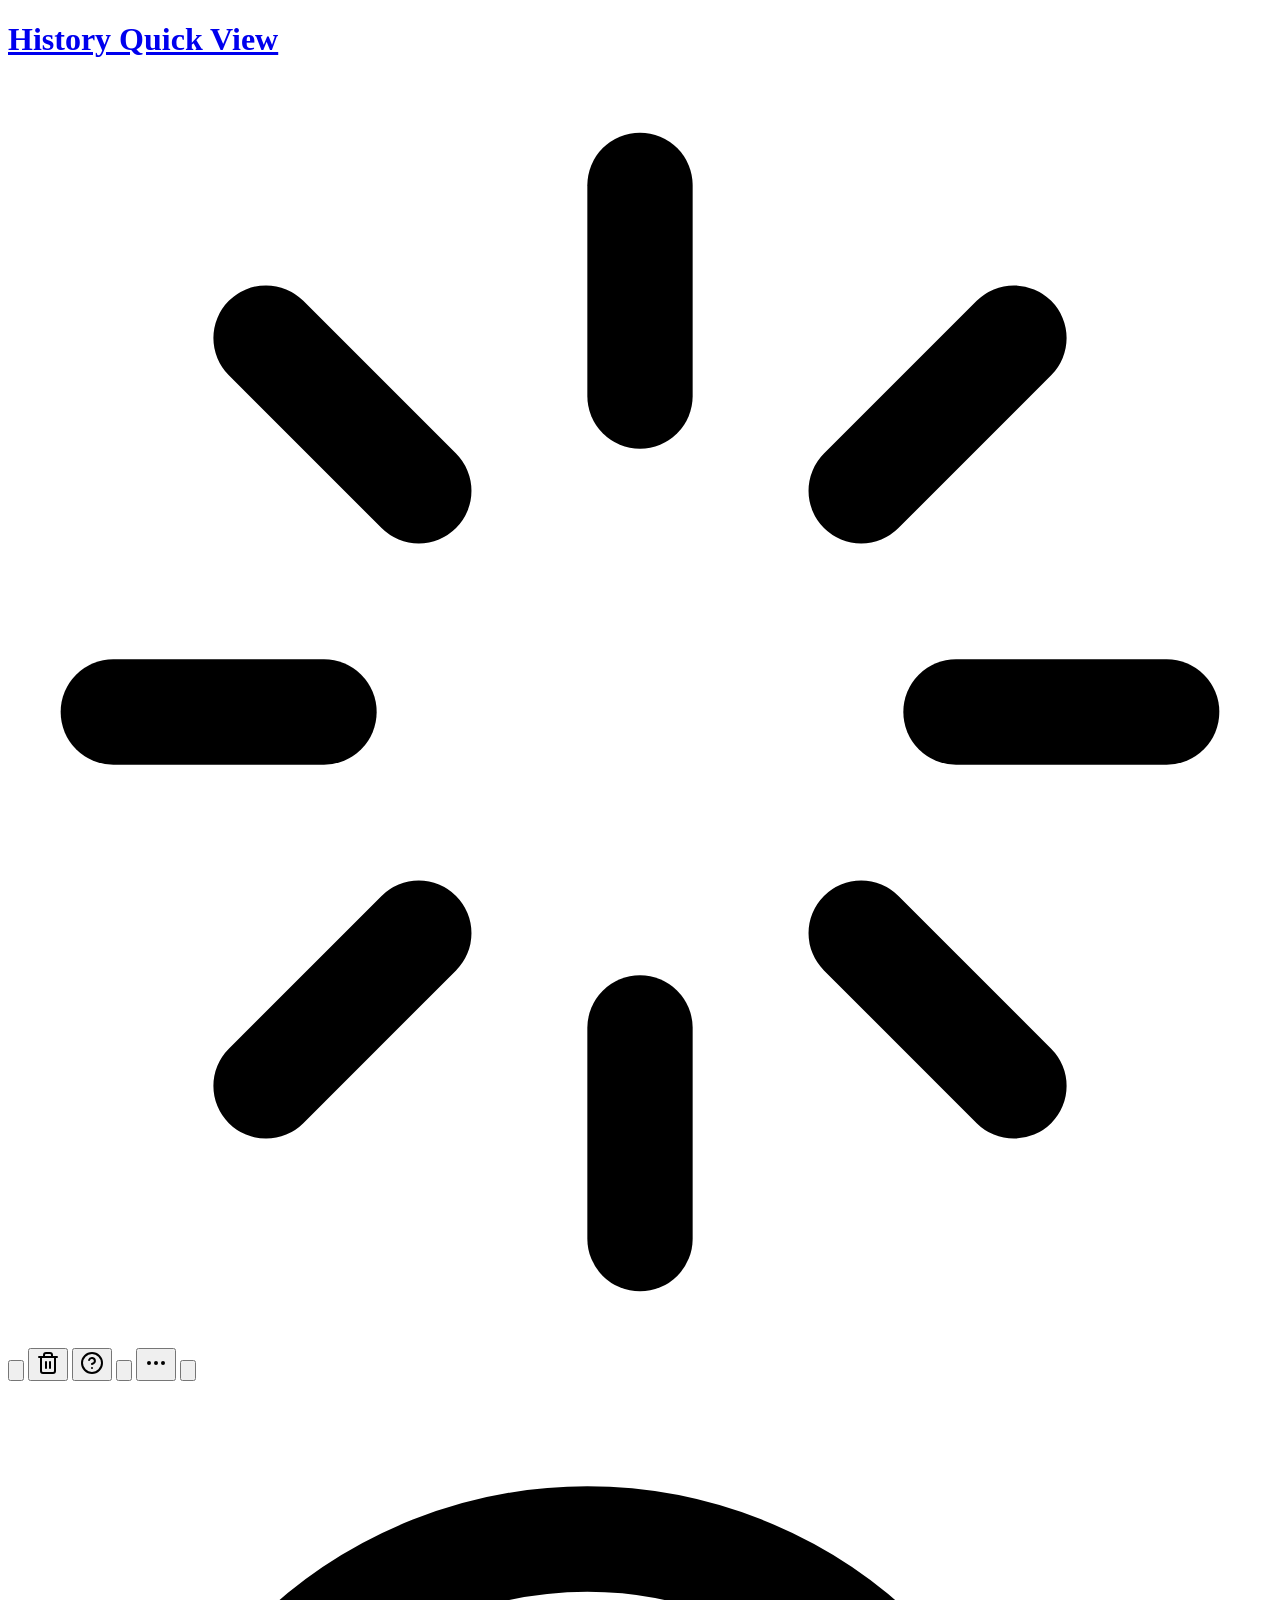
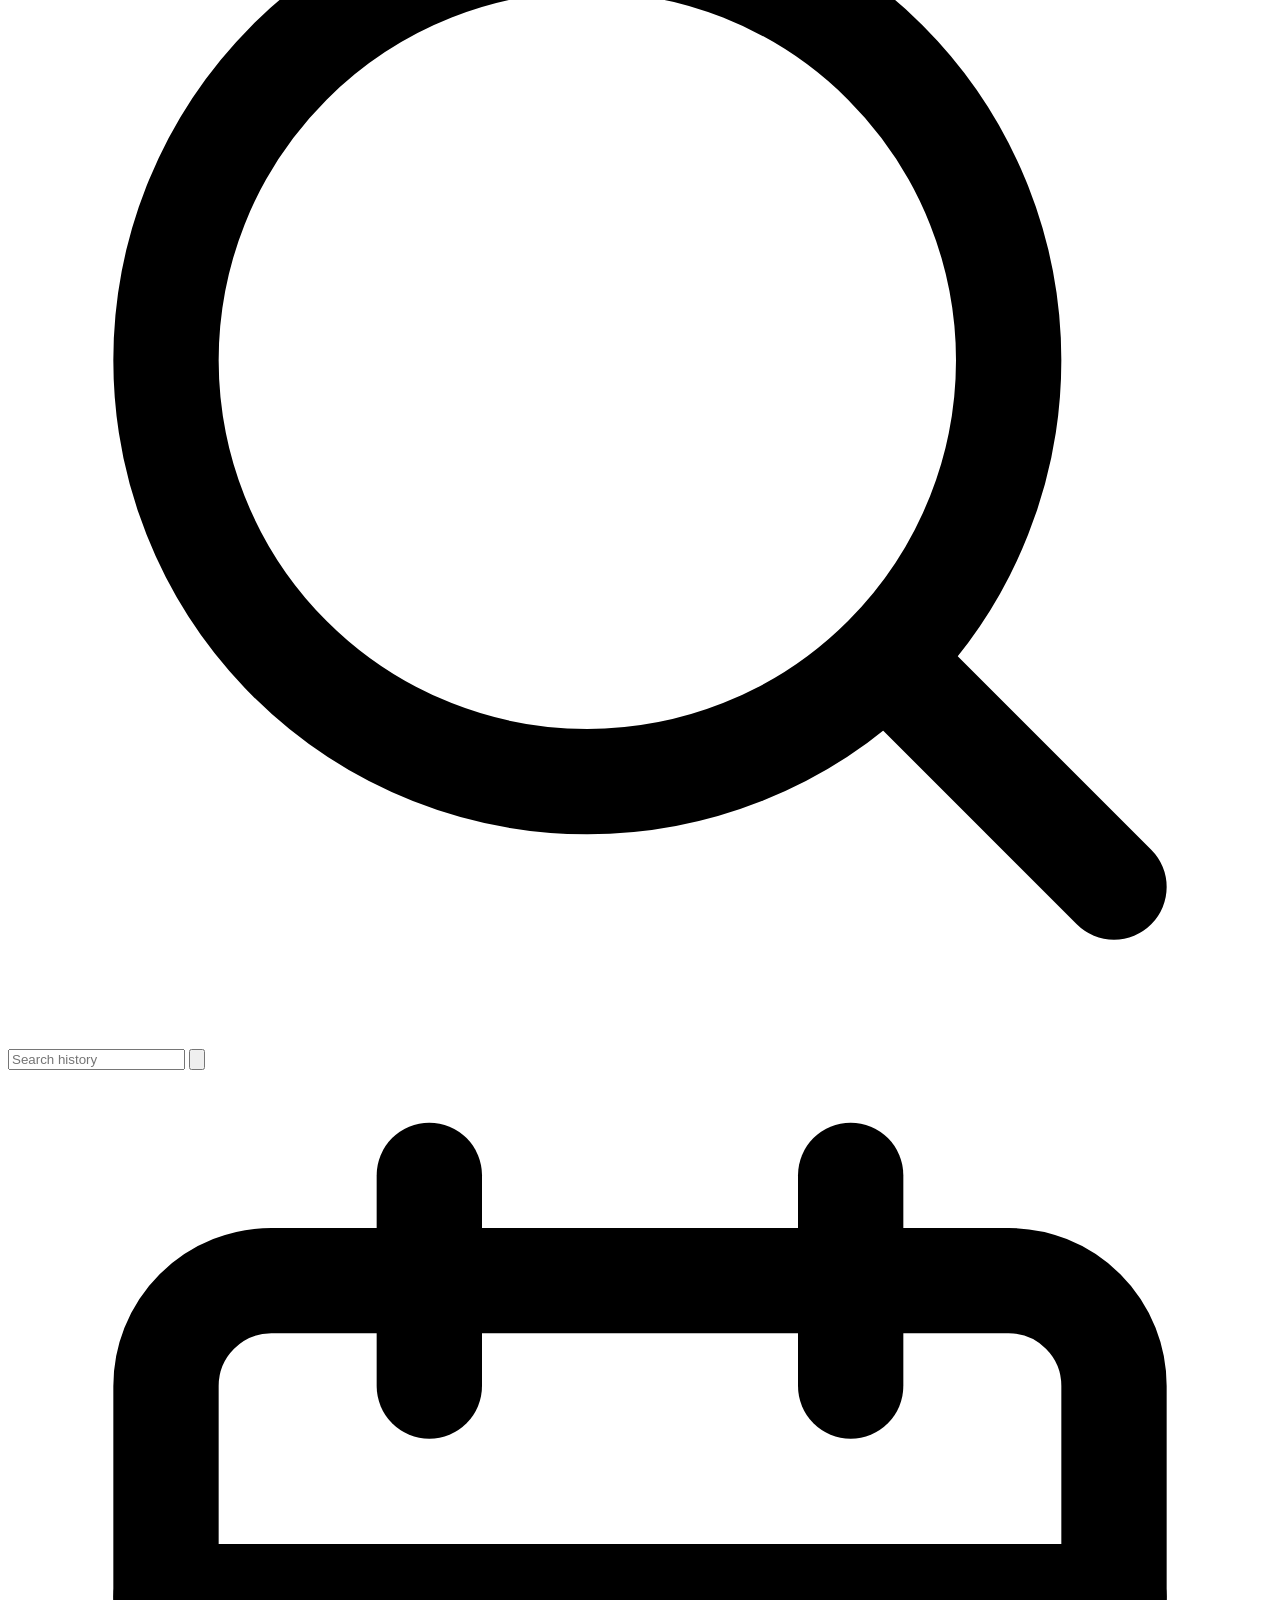
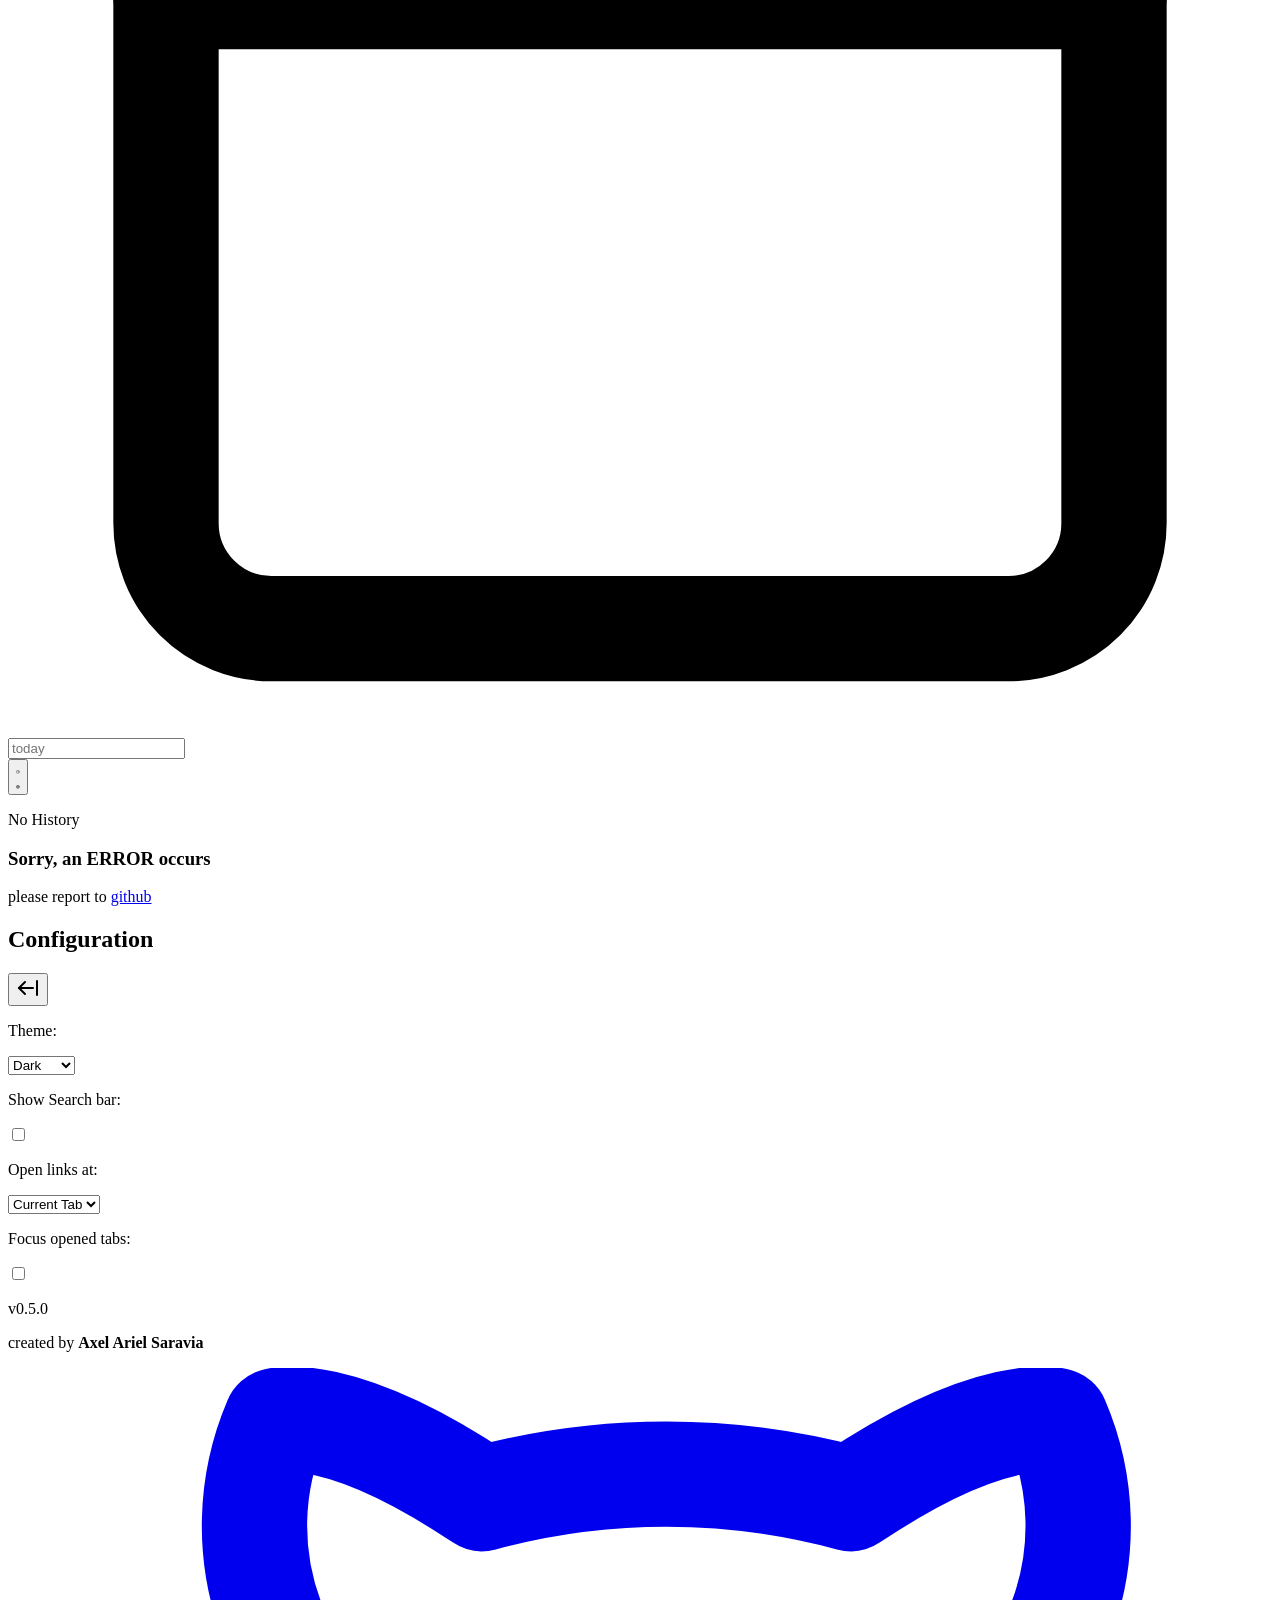
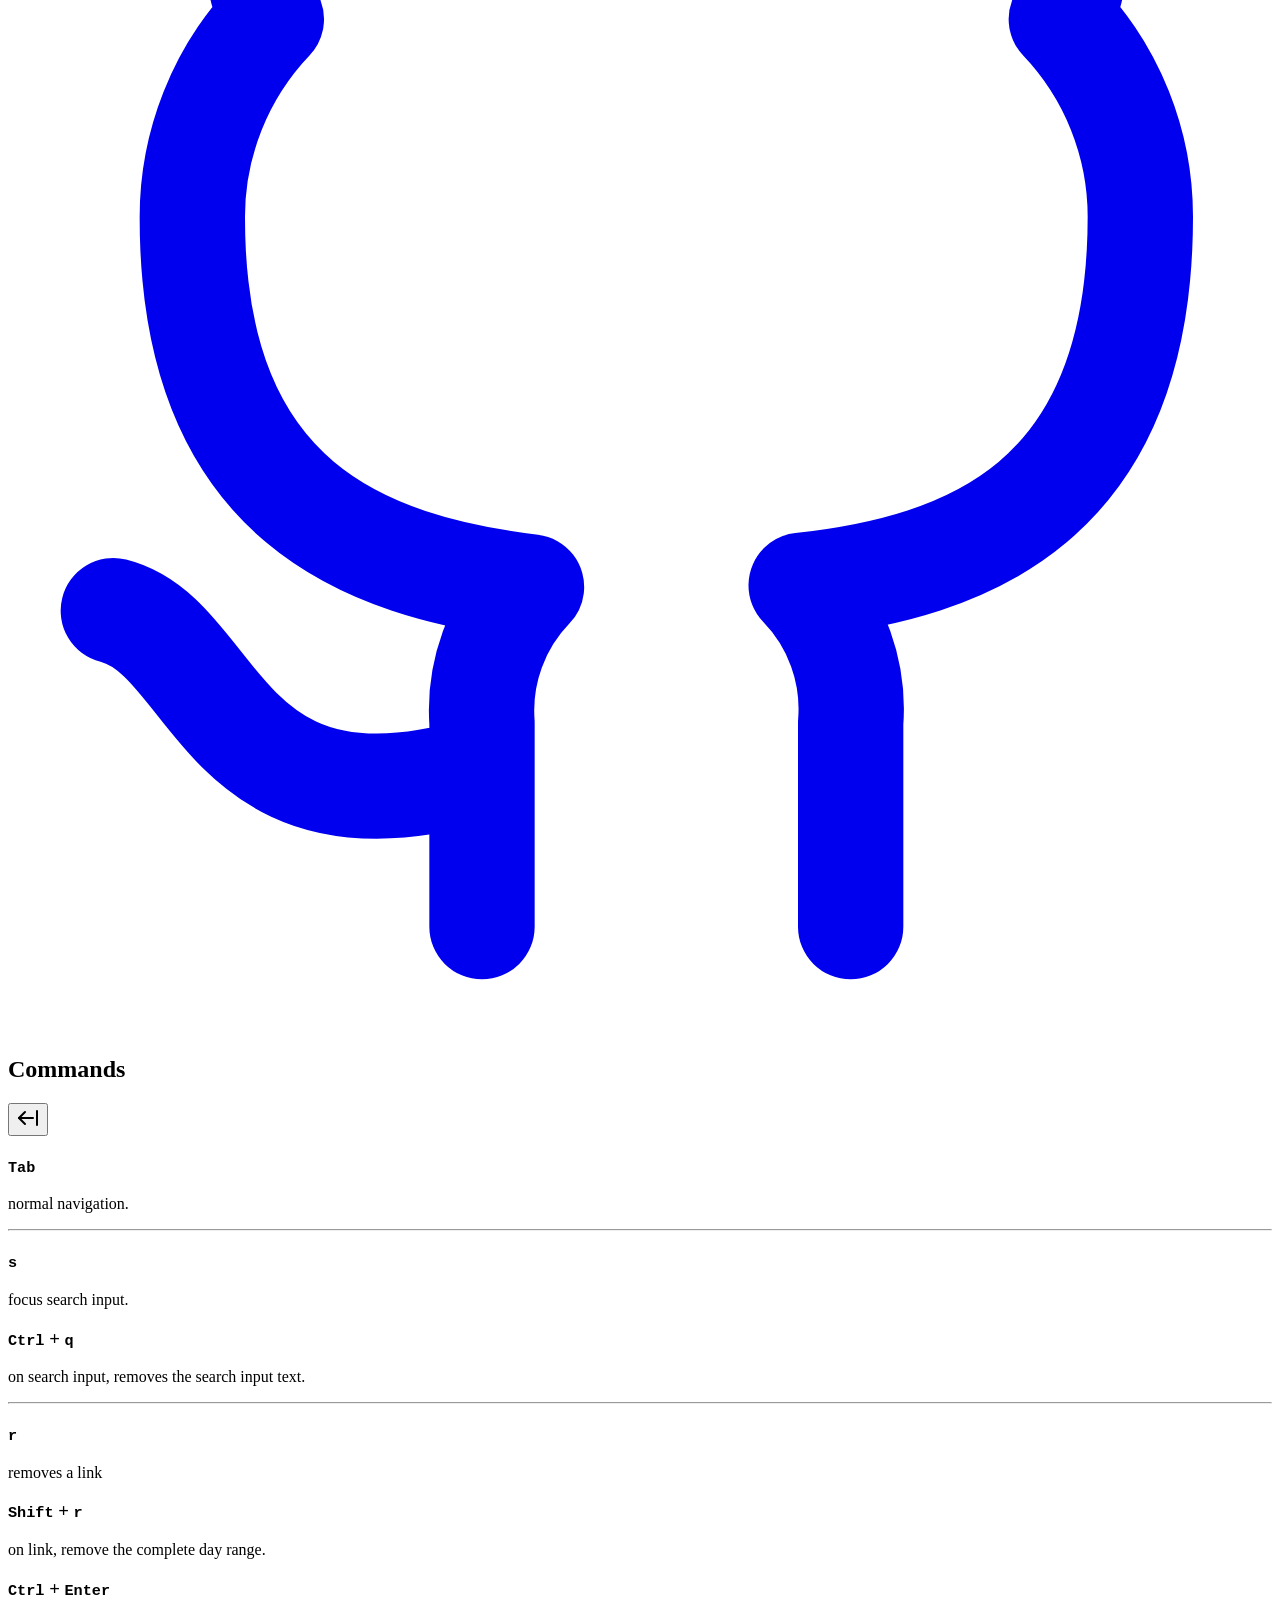
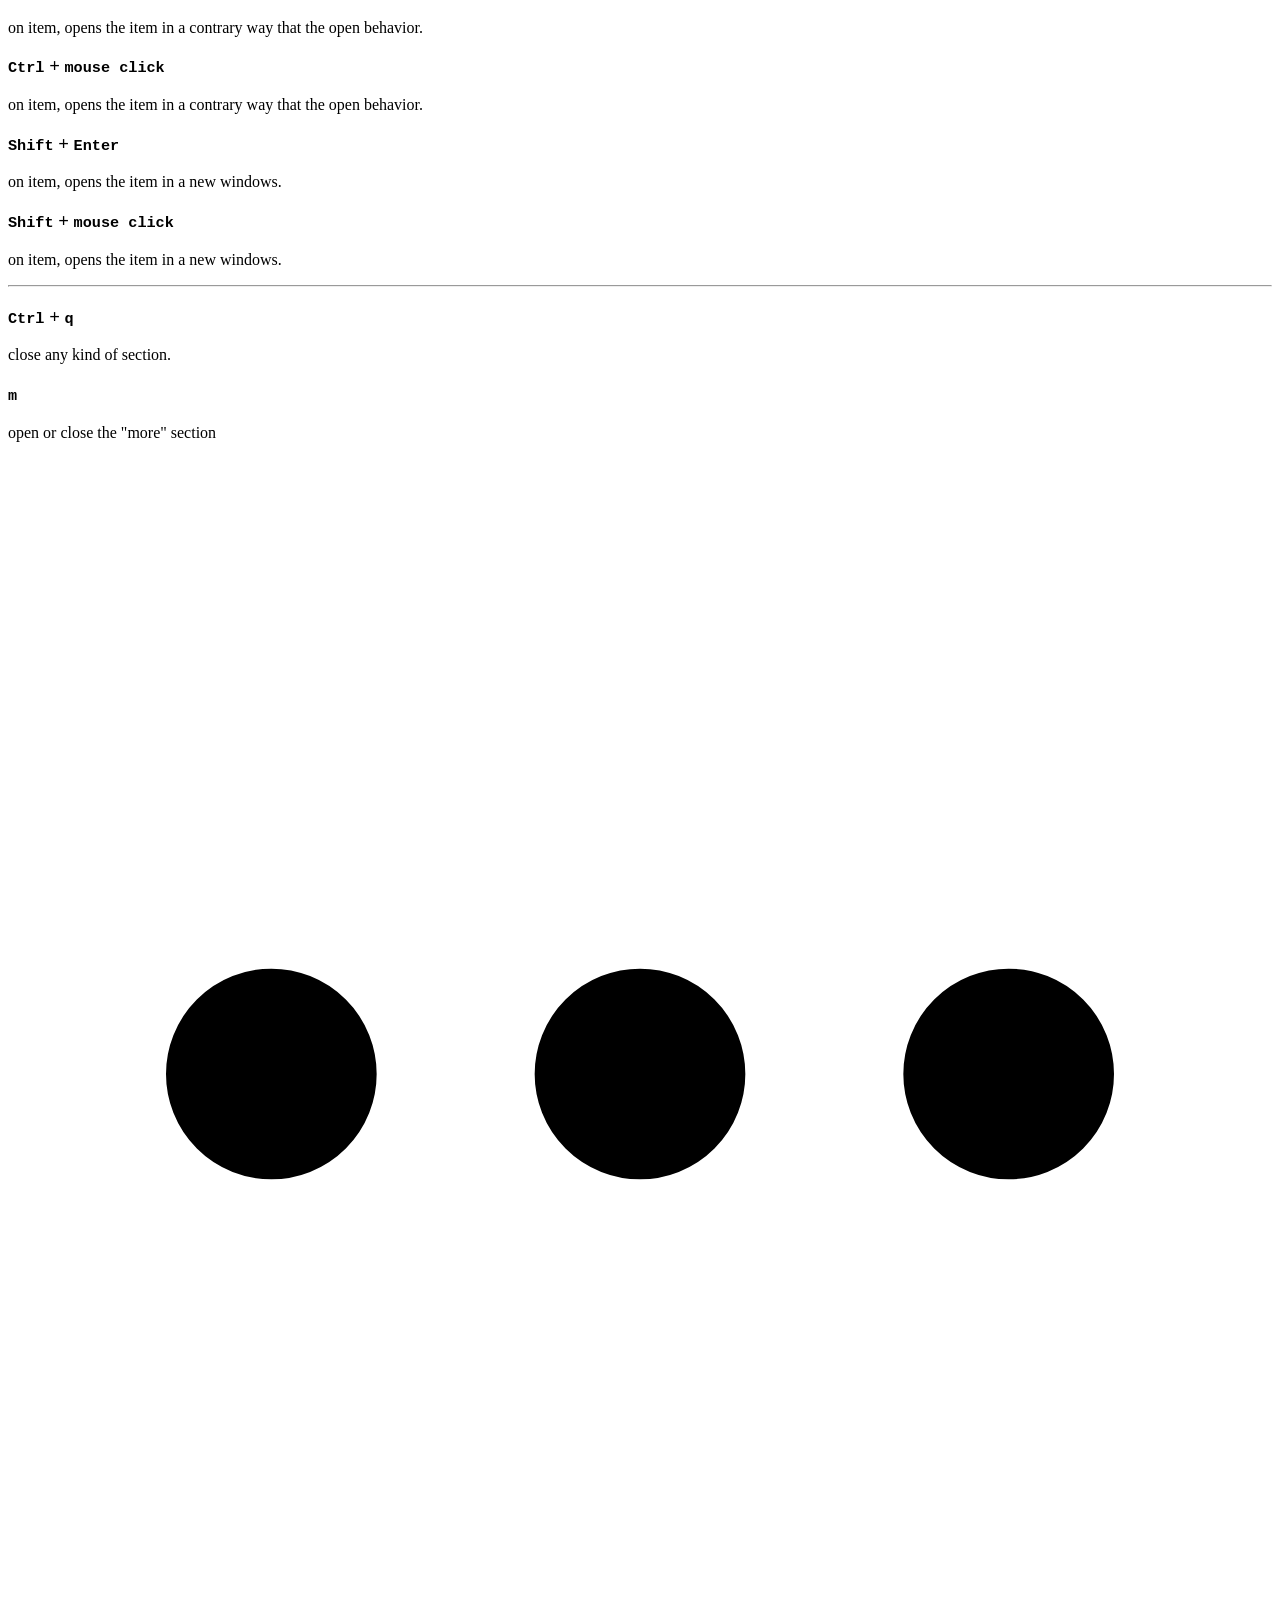
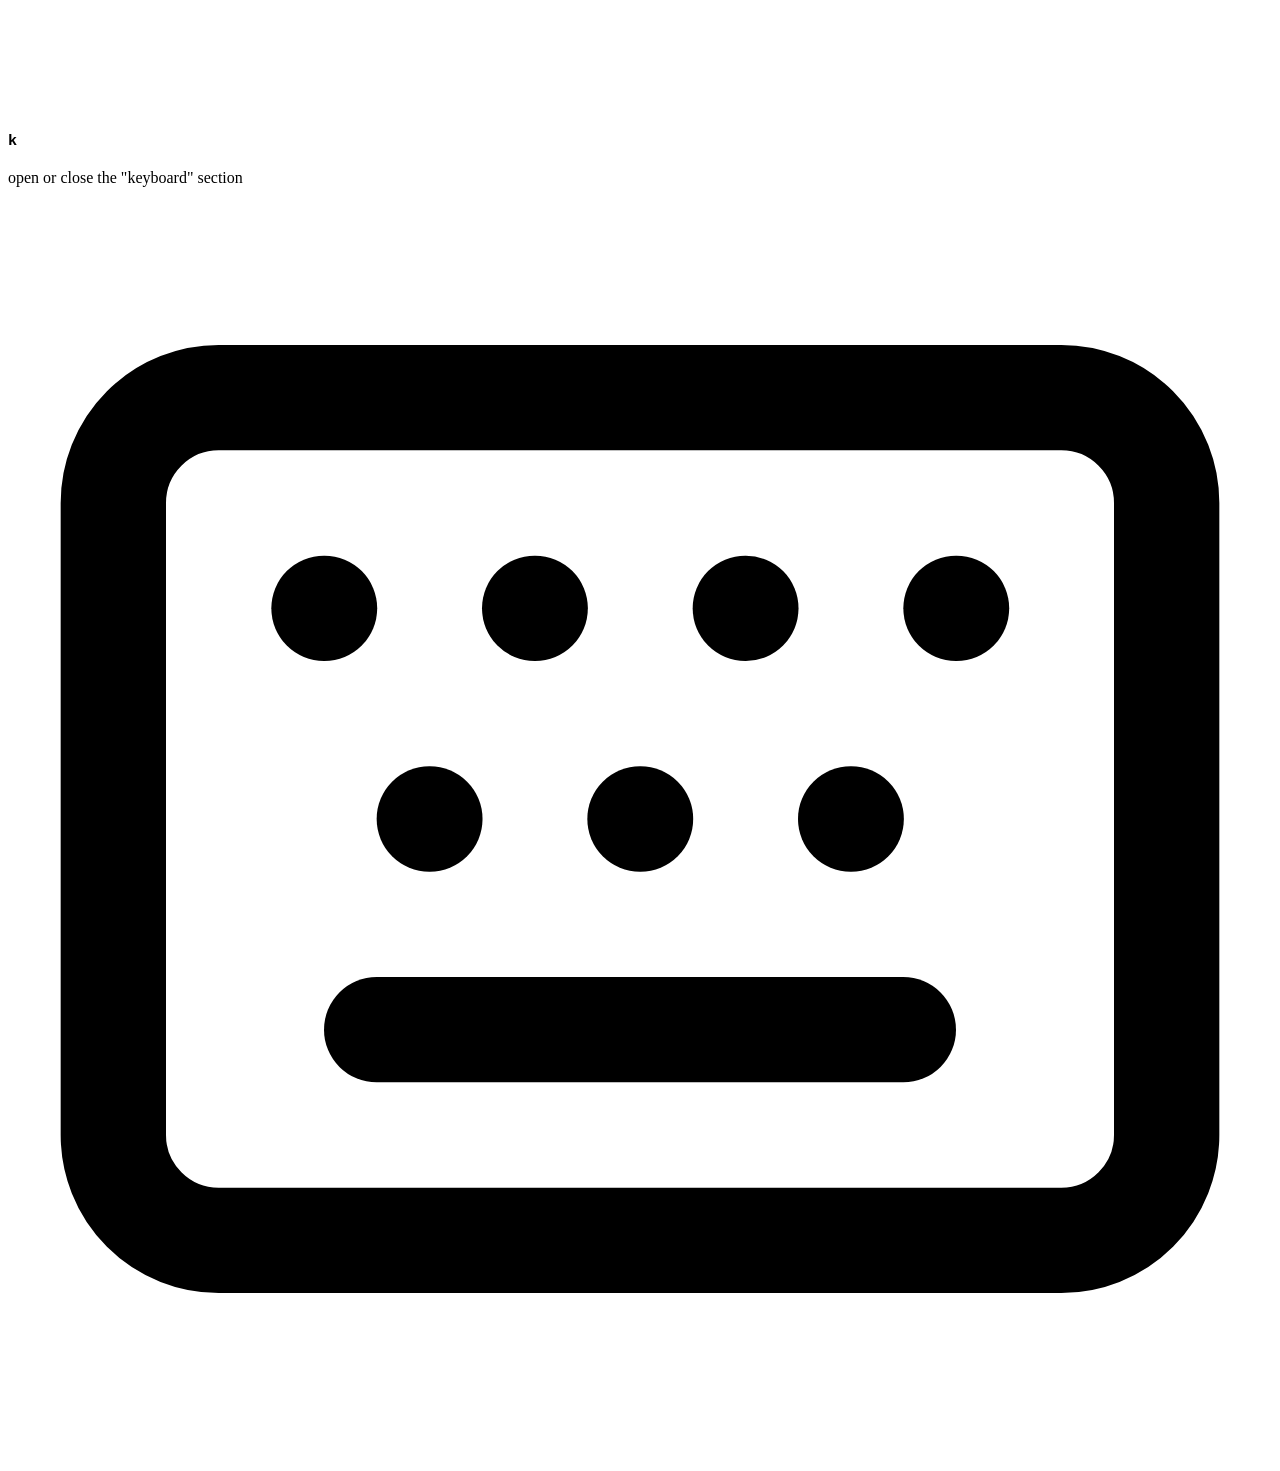
==== commit d9179188: "feat: 按网站分组视图+时间/网站切换按钮（storage 持久化，懒展开渲染） Co-Authored-By: Claude Fable 5 <noreply@anthropic.com>" ====
--- a/src/index.html
+++ b/src/index.html
@@ -6,7 +6,10 @@
         <title>History quick view</title>
         <link rel="stylesheet" href="/style.css">
         <script src="/i18n.js" defer></script>
+        <script src="/fuzzy.js" defer></script>
+        <script src="/datecn.js" defer></script>
         <script src="/main.js" defer></script>
+        <script src="/groupview.js" defer></script>
         <template id="template_rangesearch">
             <section class="range" data-starttime="">
                 <div class="date" data-type="date">
@@ -88,6 +91,16 @@
                 </button>
             </a>
         </template>
+        <template id="template_group">
+            <details class="group">
+                <summary class="group-head">
+                    <img class="favicon" name="img" src="" alt="" width="16" height="16">
+                    <p class="gtitle" name="gtitle"></p>
+                    <p class="gcount" name="gcount"></p>
+                </summary>
+                <div class="group-items" name="items"></div>
+            </details>
+        </template>
     </head>
     <body>
         <header class="header">
@@ -340,8 +353,43 @@
                             value=""
                             maxlength="17"
                             placeholder="today"
+                            data-i18n-placeholder="datePlaceholder"
                         />
                     </div>
+                    <button
+                        name="viewtoggle"
+                        type="button"
+                        class="shell"
+                        title=""
+                    >
+                        <svg
+                            class="icon icon-clock"
+                            xmlns="http://www.w3.org/2000/svg"
+                            viewBox="0 0 24 24"
+                            fill="none"
+                            stroke="currentColor"
+                            stroke-width="2"
+                            stroke-linecap="round"
+                            stroke-linejoin="round"
+                        >
+                            <circle cx="12" cy="12" r="10"/>
+                            <path d="M12 6v6l4 2"/>
+                        </svg>
+                        <svg
+                            class="icon icon-globe"
+                            xmlns="http://www.w3.org/2000/svg"
+                            viewBox="0 0 24 24"
+                            fill="none"
+                            stroke="currentColor"
+                            stroke-width="2"
+                            stroke-linecap="round"
+                            stroke-linejoin="round"
+                        >
+                            <circle cx="12" cy="12" r="10"/>
+                            <path d="M12 2a14.5 14.5 0 0 0 0 20 14.5 14.5 0 0 0 0-20"/>
+                            <path d="M2 12h20"/>
+                        </svg>
+                    </button>
                 </form>
                 <div class="search-container">
                     <p id="m_empty" class="empty" data-css-hidden data-i18n="noHistory">
@@ -358,6 +406,7 @@
                     </section>
                     <div id="m_container" class="container">
                     </div>
+                    <div id="g_container" class="container" data-css-hidden></div>
                 </div>
             </section>
             <section name="more" id="section_more" class="page">
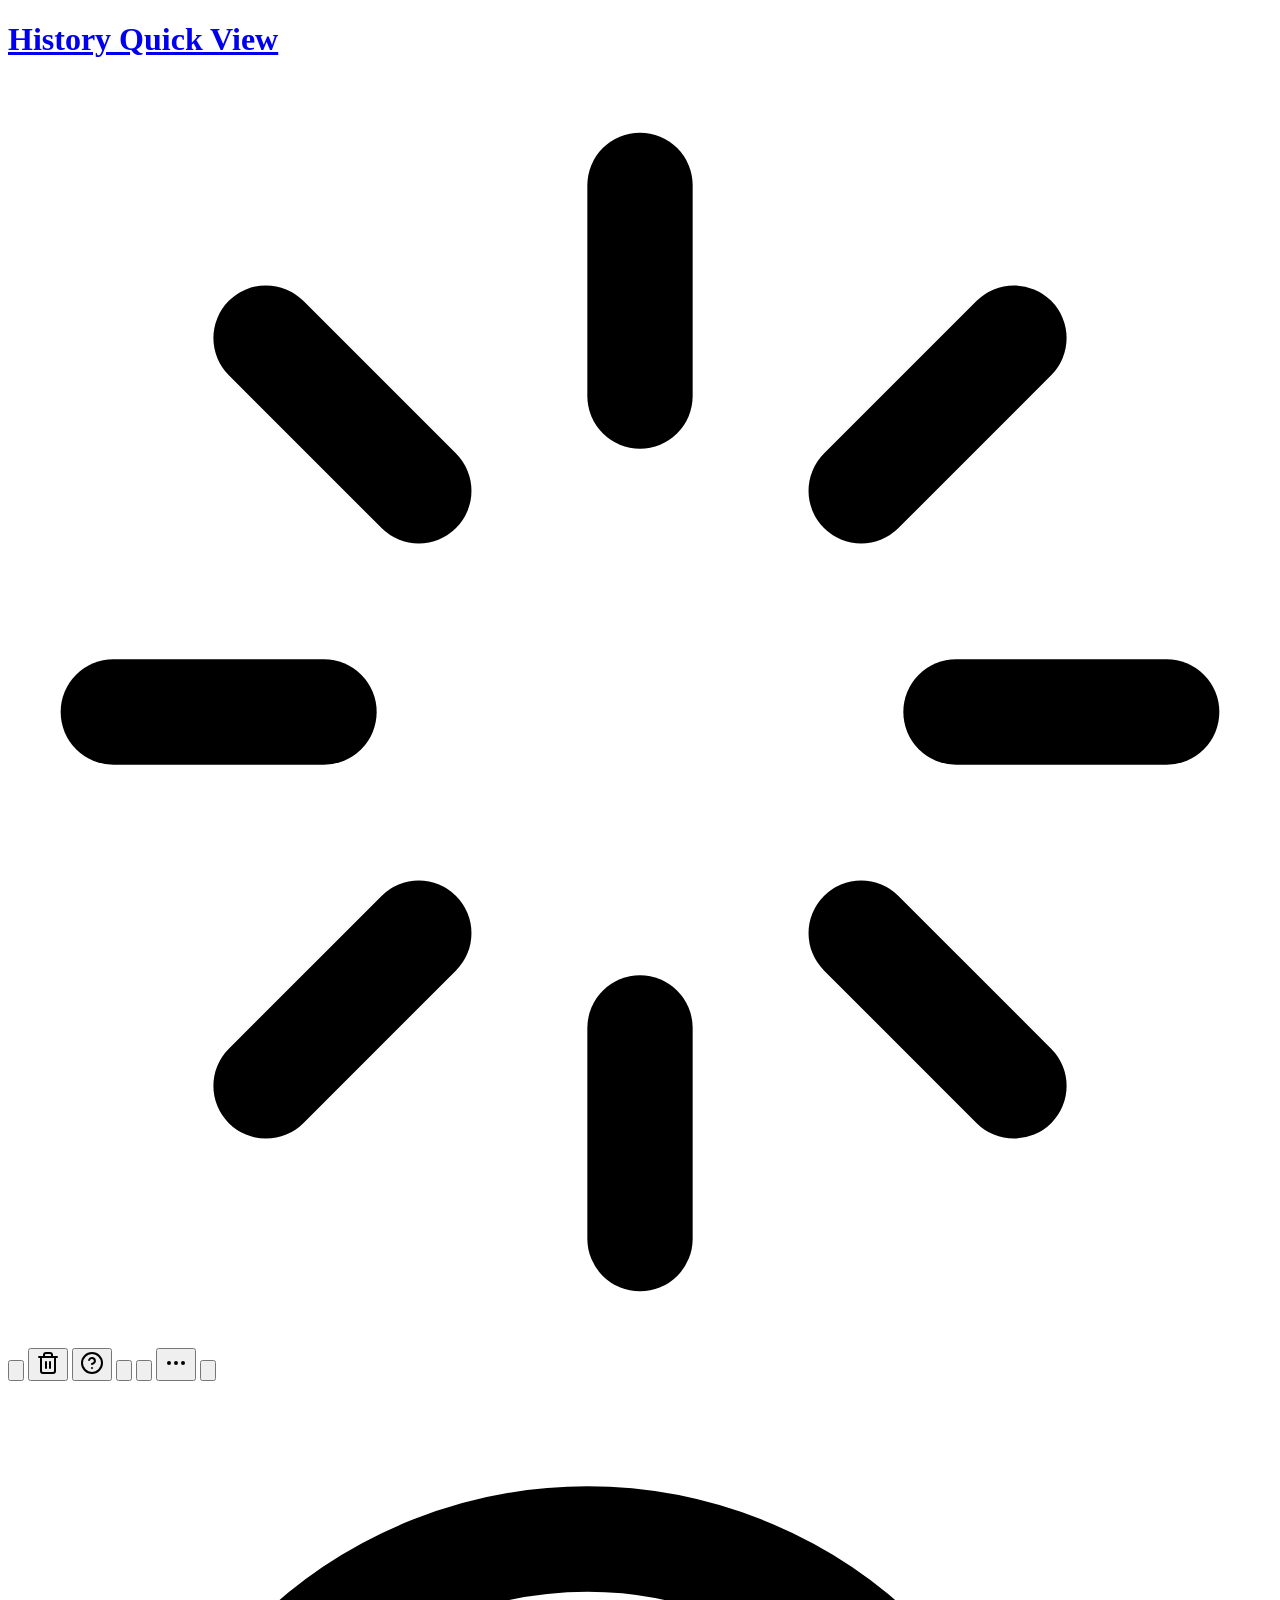
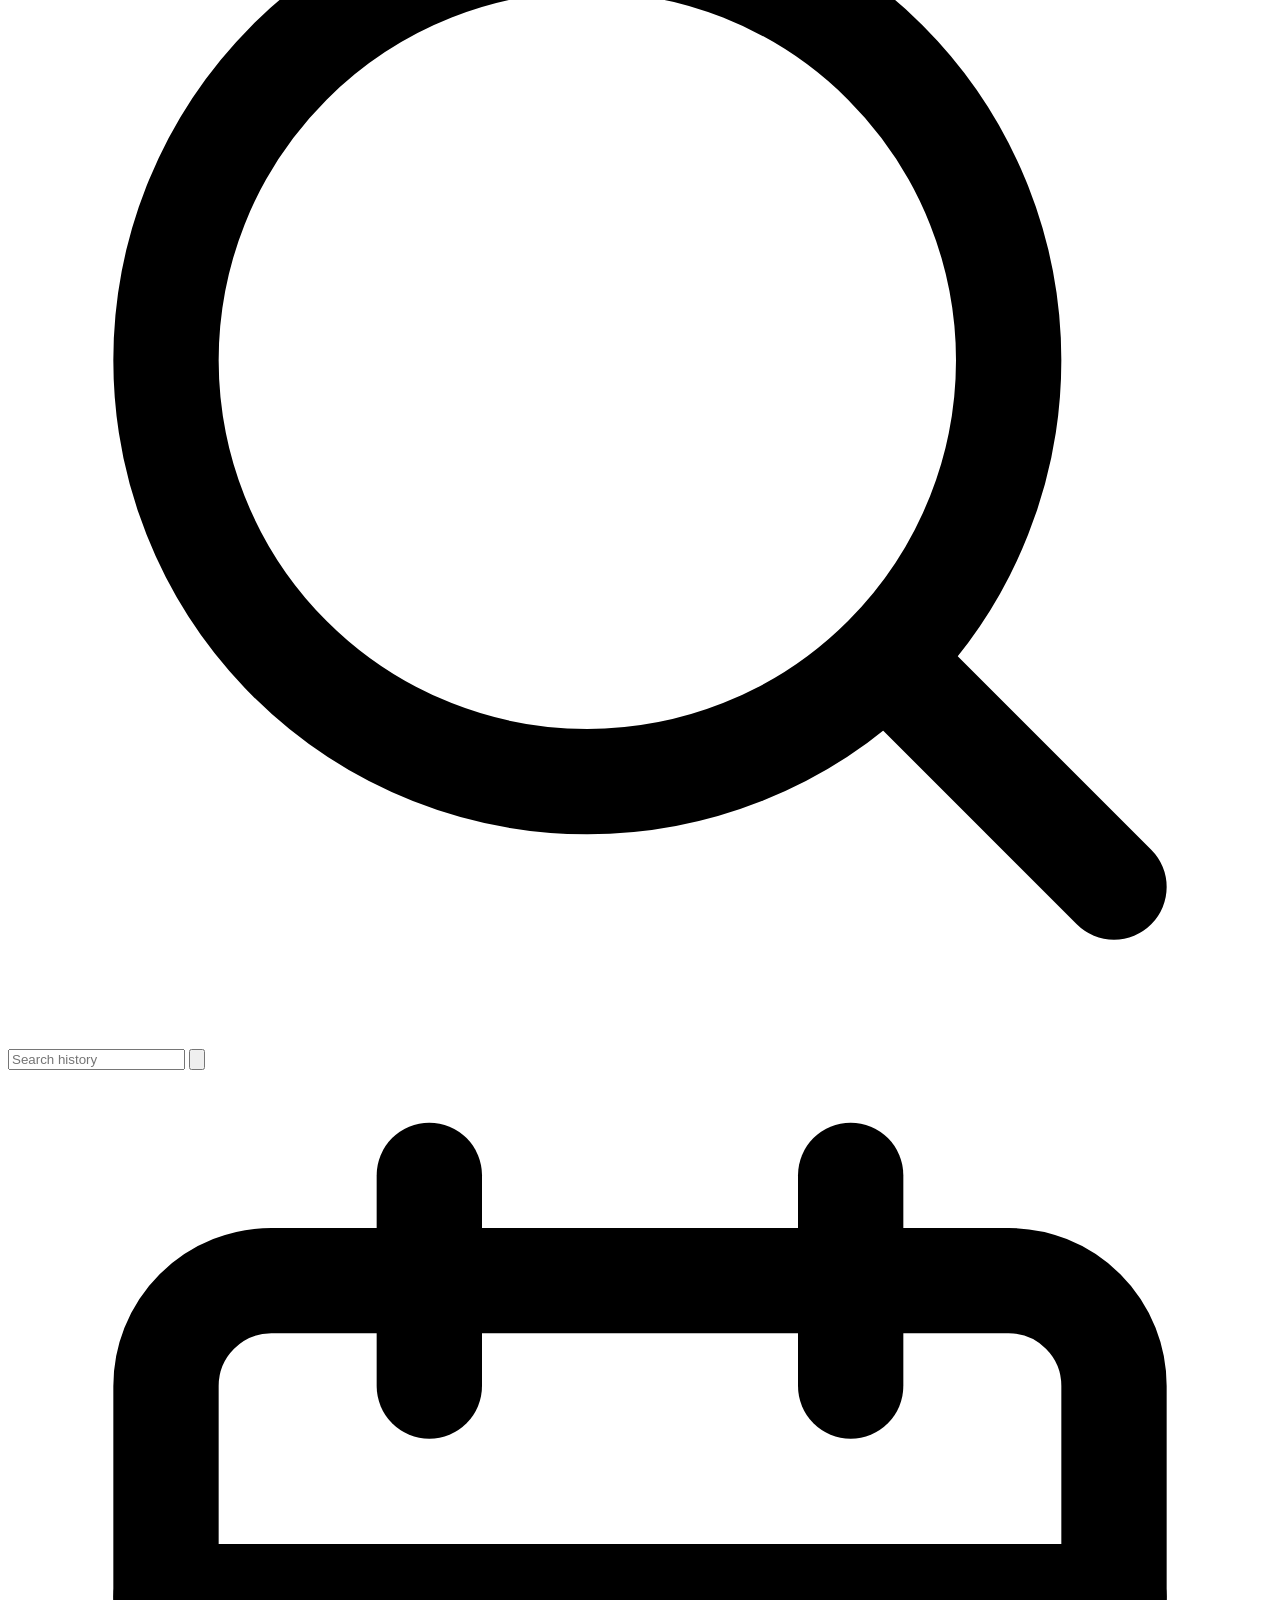
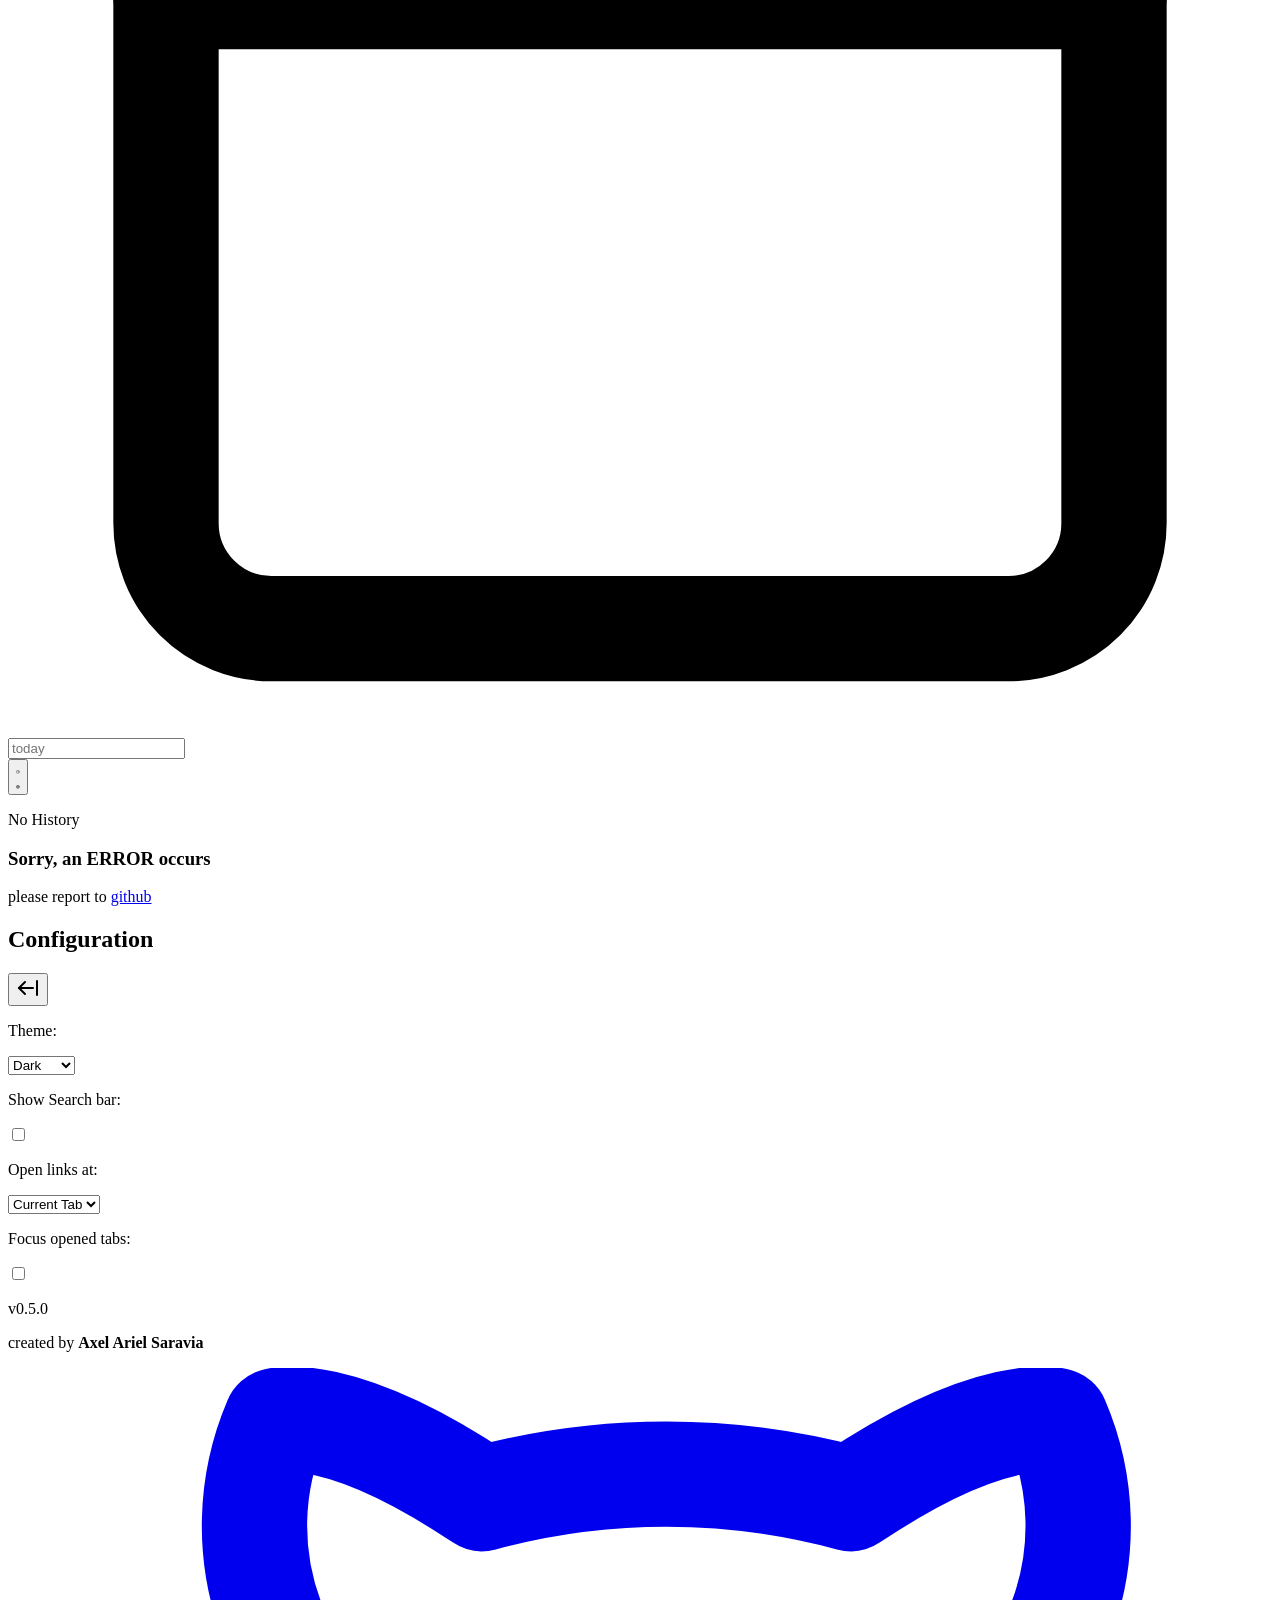
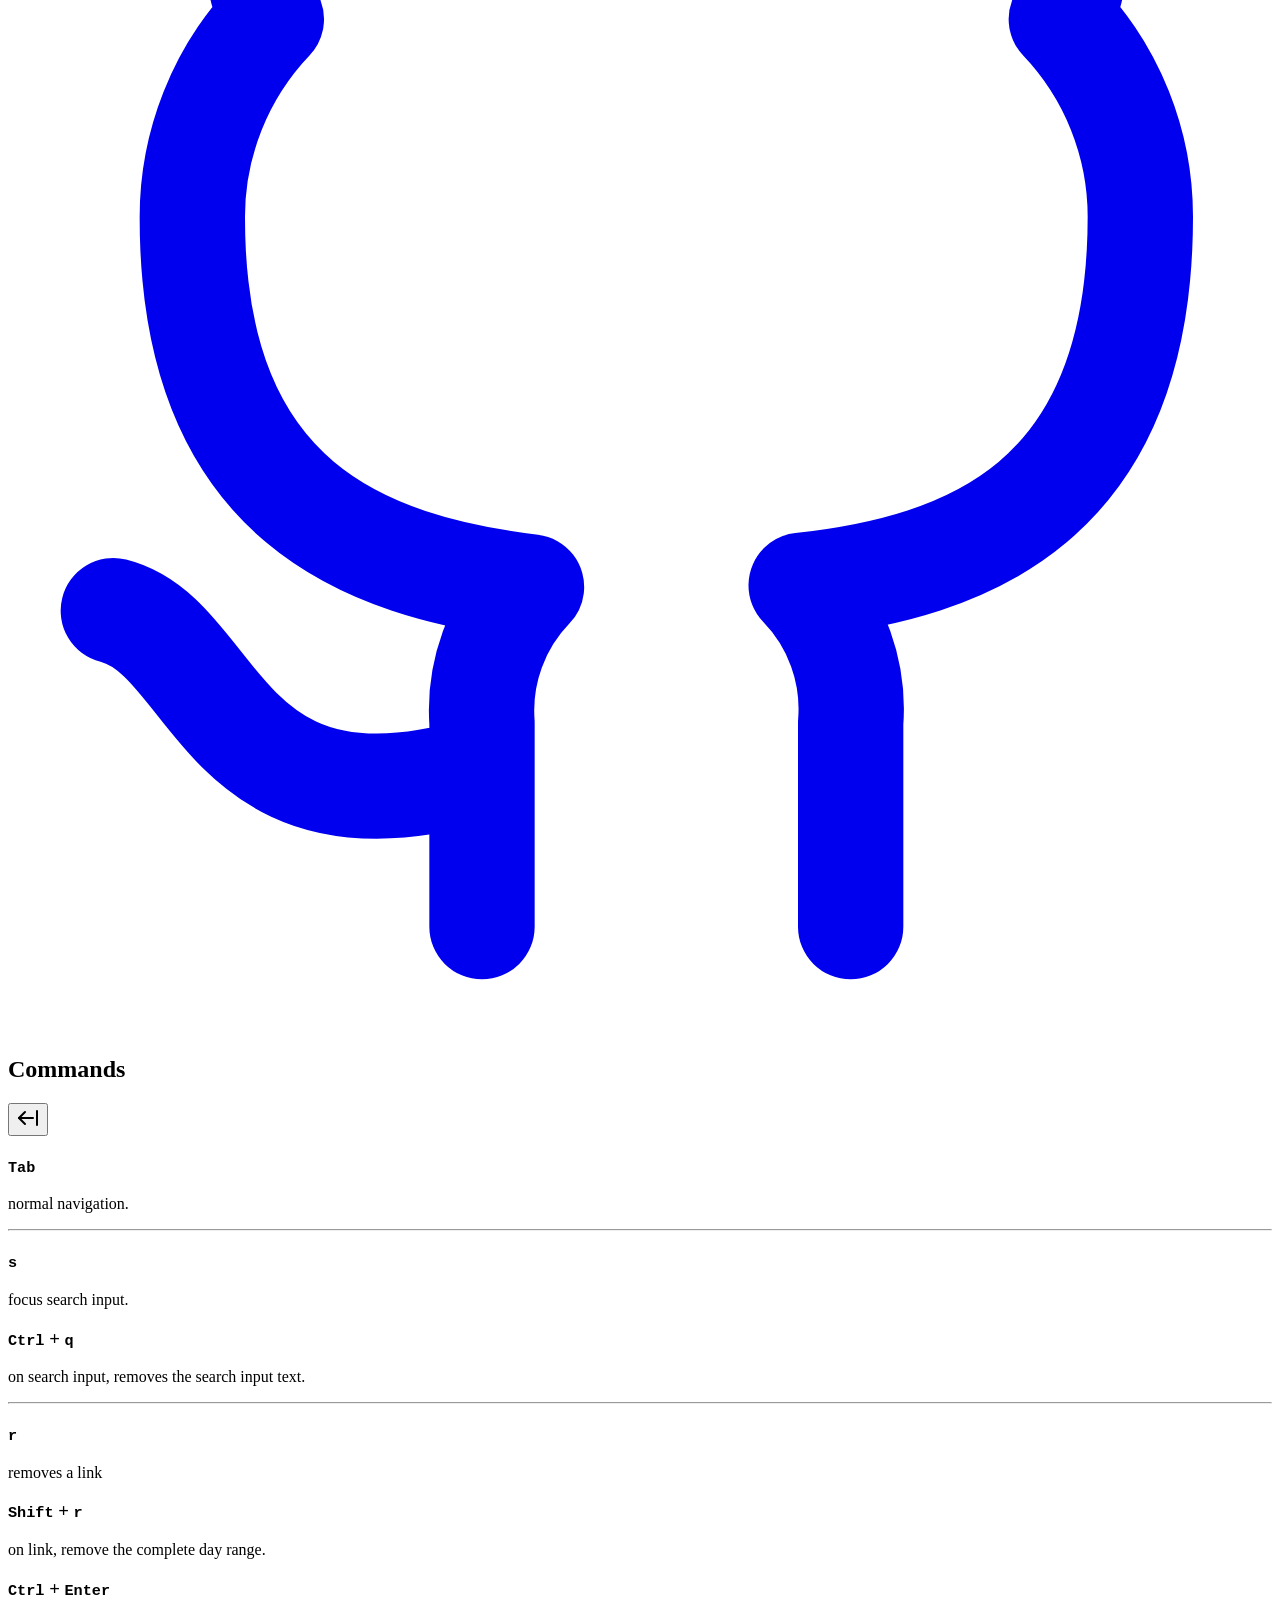
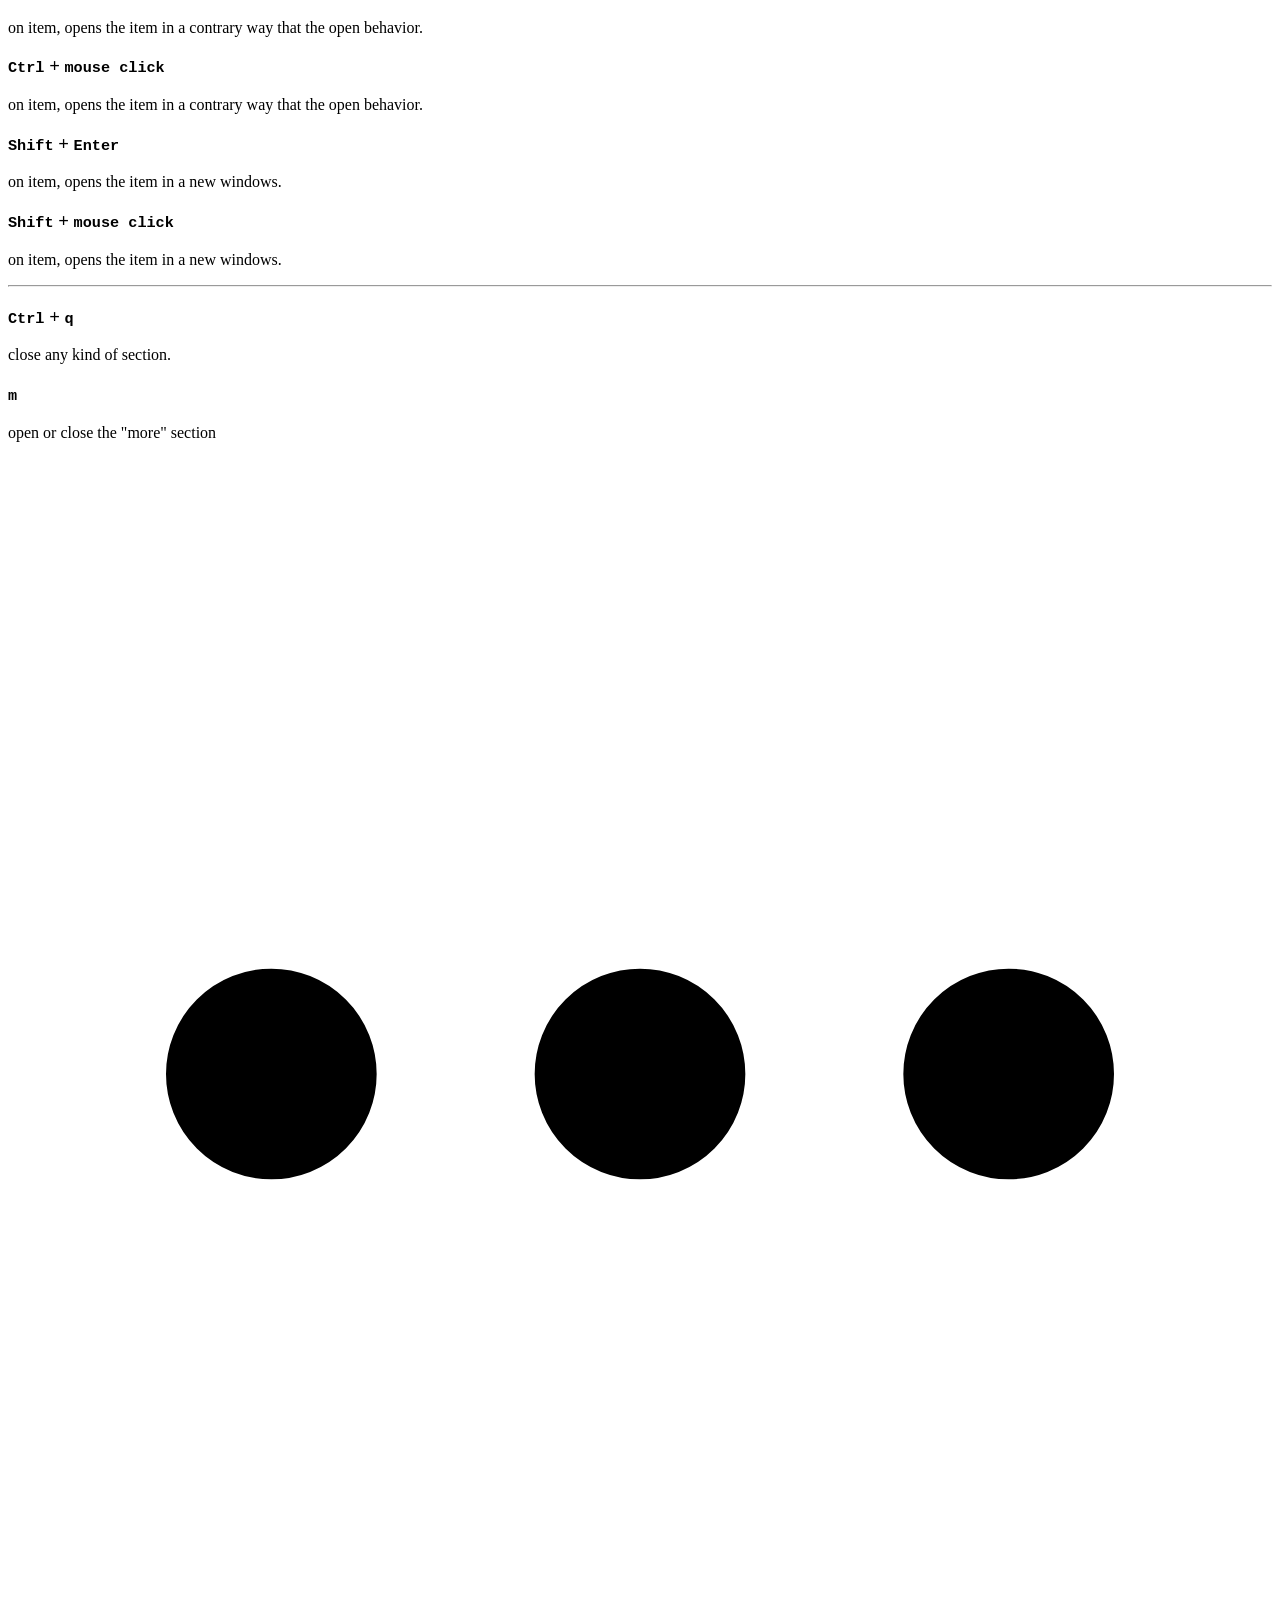
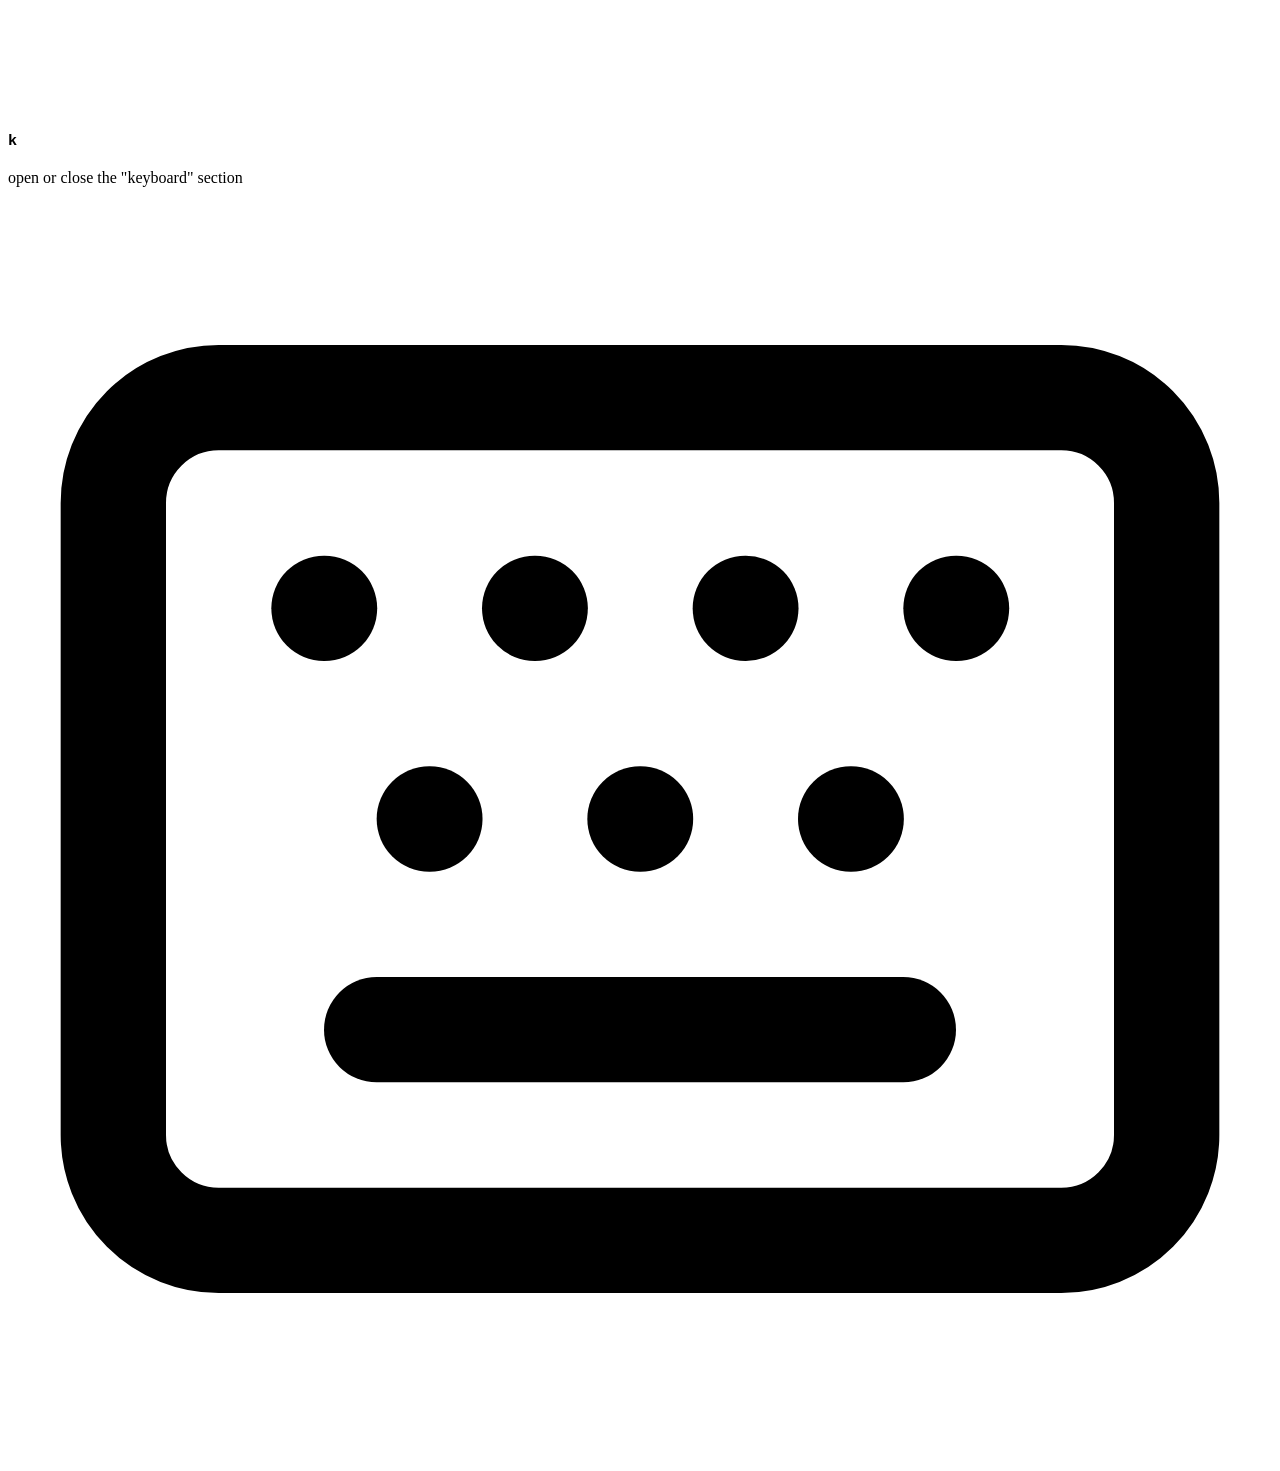
==== commit c5a9b900: "feat: 统计页骨架（入口/主题/范围切换/汇总tile/加载空错态） Co-Authored-By: Claude Fable 5 <noreply@anthropic.com>" ====
--- a/src/index.html
+++ b/src/index.html
@@ -208,6 +208,28 @@
                     </svg>
                 </button>
                 <button
+                    name="stats"
+                    title="Stats"
+                    data-i18n-title="ttStats"
+                    type="button"
+                    class="shell"
+                >
+                    <svg
+                        class="icon icon-chart"
+                        xmlns="http://www.w3.org/2000/svg"
+                        viewBox="0 0 24 24"
+                        fill="none"
+                        stroke="currentColor"
+                        stroke-width="2"
+                        stroke-linecap="round"
+                        stroke-linejoin="round"
+                    >
+                        <line x1="12" x2="12" y1="20" y2="10"/>
+                        <line x1="18" x2="18" y1="20" y2="4"/>
+                        <line x1="6" x2="6" y1="20" y2="16"/>
+                    </svg>
+                </button>
+                <button
                     name="keyboard"
                     class="shell"
                     type="button"
